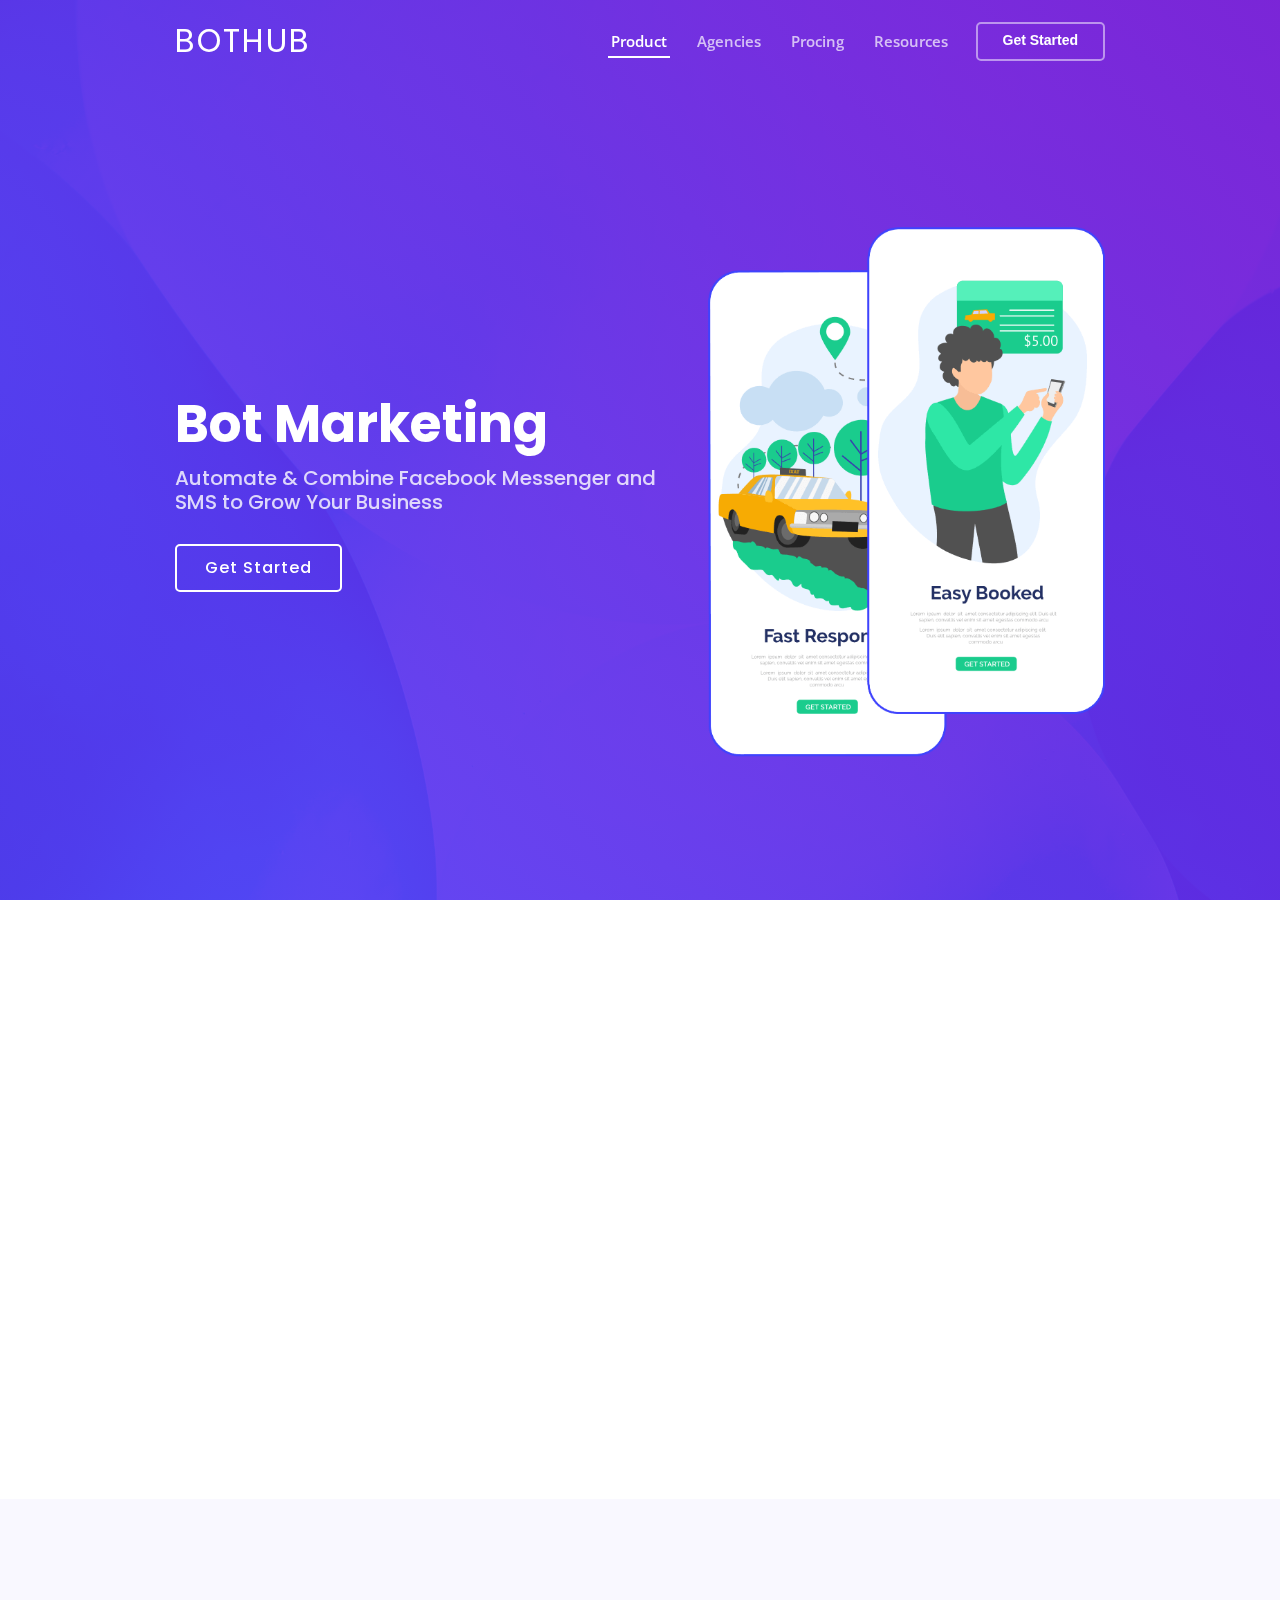
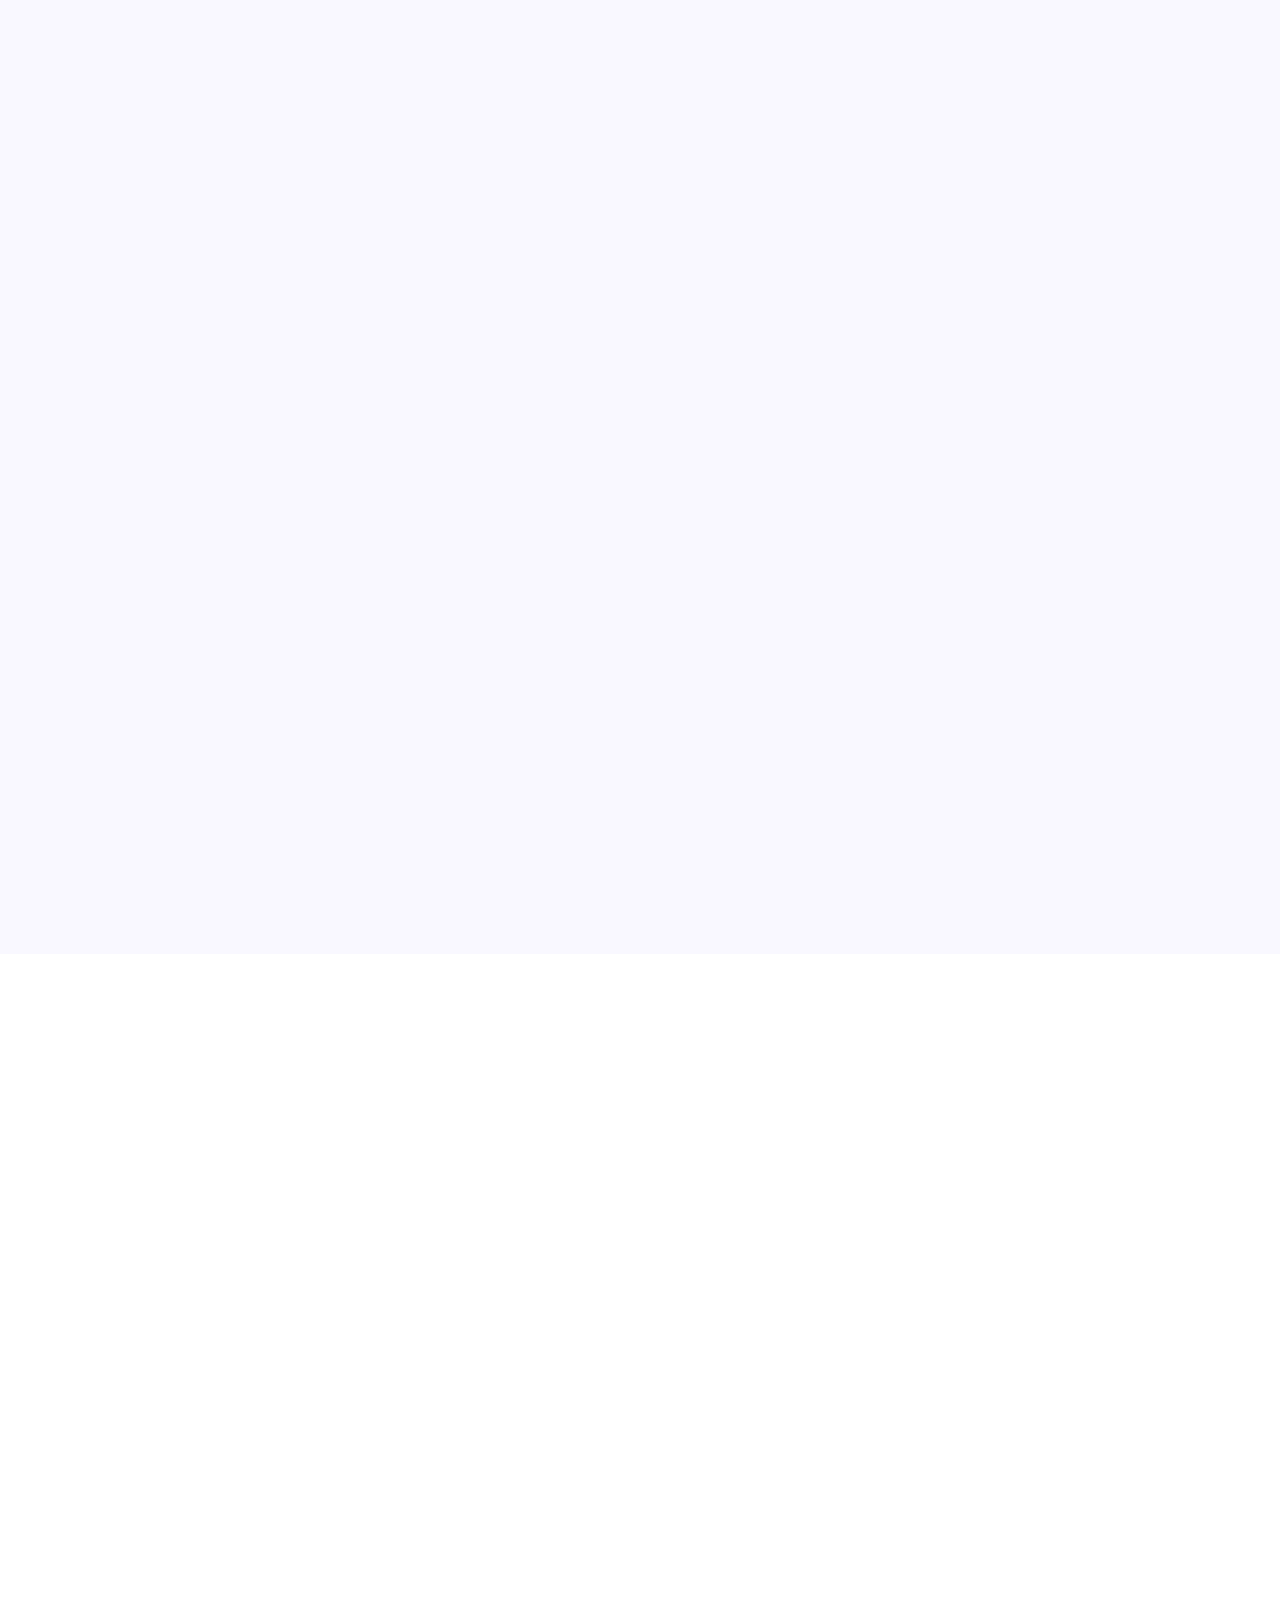
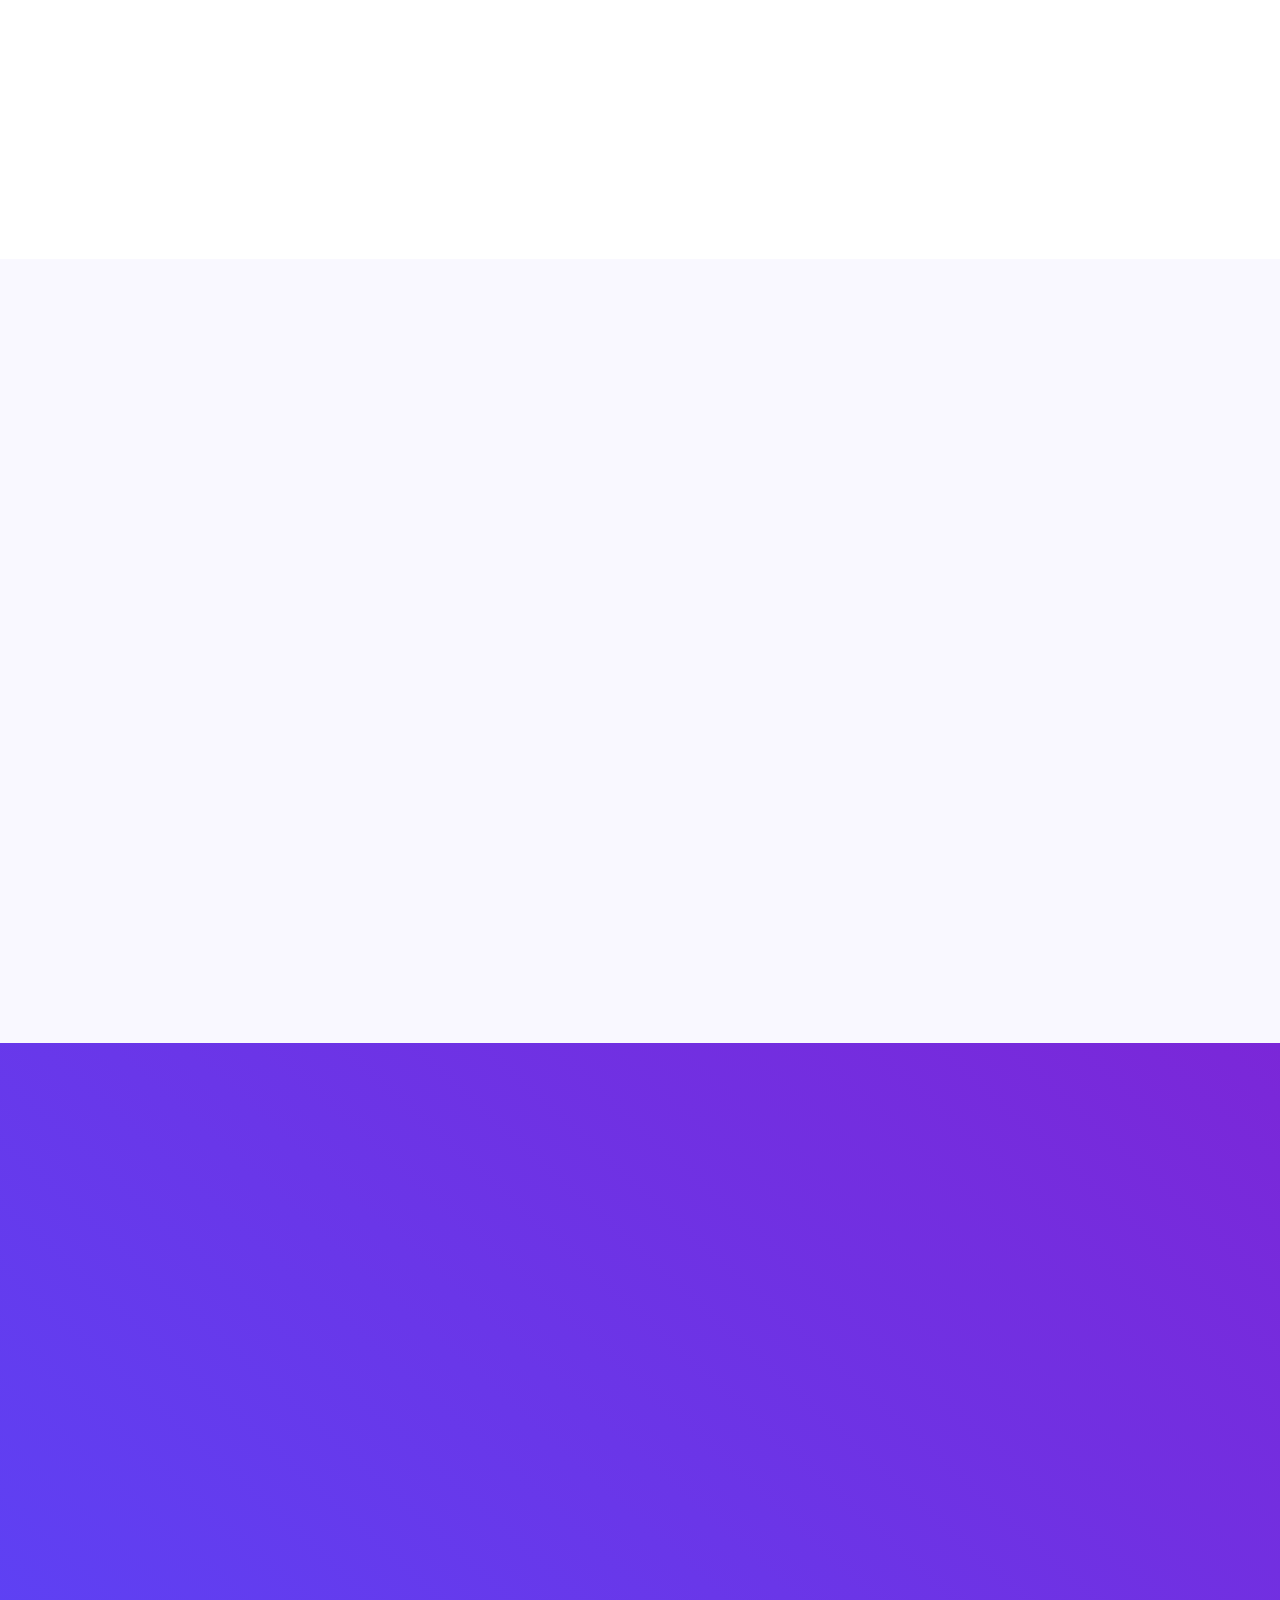
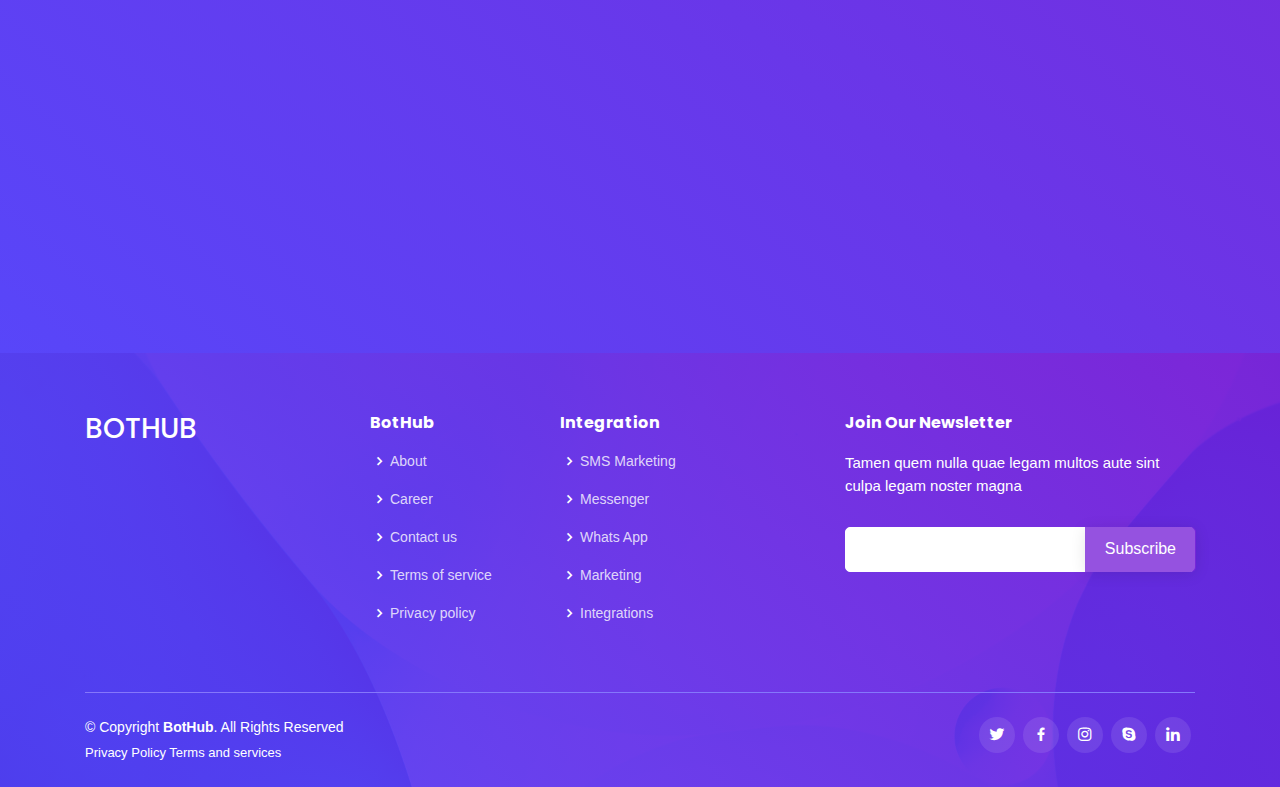
==== index.html @ c31ed902 "bothub html commit" ====
<!DOCTYPE html>
<html lang="en">
<head>
  <meta charset="utf-8">
  <meta http-equiv="x-ua-compatible" content="ie=edge"/>
  <meta name="viewport" content="width=device-width, initial-scale=1, shrink-to-fit=no"/>
  <title>BotHub</title>
  <meta content="" name="description">
  <meta content="" name="keywords">

  <!-- Favicons -->
  <link href="favicon.png" rel="icon">
  <link href="favicon.png" rel="fac-icon">

  <!-- Google Fonts -->
  <link href="https://fonts.googleapis.com/css?family=Open+Sans:300,300i,400,400i,600,600i,700,700i|Roboto:300,300i,400,400i,500,500i,600,600i,700,700i|Poppins:300,300i,400,400i,500,500i,600,600i,700,700i" rel="stylesheet">

  <!--  CSS Files -->
  <link href="assets/vendor/bootstrap/css/bootstrap.min.css" rel="stylesheet">
  <link href="assets/vendor/icofont/icofont.min.css" rel="stylesheet">
  <link href="assets/vendor/boxicons/css/boxicons.min.css" rel="stylesheet">
  <link href="assets/vendor/owl.carousel/assets/owl.carousel.min.css" rel="stylesheet">
  <link href="assets/vendor/venobox/venobox.css" rel="stylesheet">
  <link href="assets/vendor/aos/aos.css" rel="stylesheet">

  <!--  Main CSS File -->
  <link href="assets/css/style.css" rel="stylesheet">
</head>

<body>

  <!-- ======= Header ======= -->
  <header id="header" class="fixed-top ">
    <div class="container-fluid">

      <div class="row justify-content-center">
        <div class="col-xl-9 d-flex align-items-center">
          <h1 class="logo mr-auto"><a href="index.html">BotHub</a></h1>
          <!-- Uncomment below if you prefer to use an image logo -->
          <!-- <a href="index.html" class="logo mr-auto"><img src="assets/img/logo.png" alt="" class="img-fluid"></a>-->

          <nav class="nav-menu d-none d-lg-block">
            <ul>
              <li class="active"><a href="index.html">Product</a></li>
              <li><a href="#about">Agencies</a></li>
              <li><a href="#services">Procing</a></li>
              <li><a href="#portfolio">Resources</a></li>
              

            </ul>
          </nav><!-- .nav-menu -->

          <a href="signin.html" class="get-started-btn scrollto">Get Started</a>
        </div>
      </div>

    </div>
  </header><!-- End Header -->

  <!-- ======= Hero Section ======= -->
  <section id="hero" class="d-flex align-items-center">

    <div class="container-fluid" data-aos="fade-up">
      <div class="row justify-content-center">
        <div class="col-xl-5 col-lg-6 pt-3 pt-lg-0 order-2 order-lg-1 d-flex flex-column justify-content-center">
          <h1>Bot Marketing</h1>
          <h2>Automate & Combine Facebook Messenger and SMS to Grow Your Business</h2>
          <div><a href="signin.html" class="btn-get-started scrollto">Get Started</a></div>
        </div>
        <div class="col-xl-4 col-lg-6 order-1 order-lg-2 hero-img" data-aos="zoom-in" data-aos-delay="150">
          <img src="assets/img/mobile.png" class="img-fluid animated" alt="">
        </div>
      </div>
    </div>

  </section><!-- End Hero -->

  <main id="main">

    <!-- ======= About Section ======= -->
    <section id="about" class="about">
      <div class="container">

        <div class="row">
          <div class="col-lg-6 order-1 order-lg-2" data-aos="zoom-in" data-aos-delay="150">
            <img src="assets/img/about.jpg" class="img-fluid" alt="">
          </div>
          <div class="col-lg-6 pt-4 pt-lg-0 order-2 order-lg-1 content" data-aos="fade-right">
            <h3>Building a bot is easy, fun, and proven to get results</h3>
            <p class="font-italic">
              Lorem ipsum dolor sit amet, consectetur adipiscing elit, sed do eiusmod tempor incididunt ut labore et dolore
              magna aliqua.
            </p>
            <ul>
              <li><i class="icofont-check-circled"></i> Ullamco laboris nisi ut aliquip ex ea commodo consequat.</li>
              <li><i class="icofont-check-circled"></i> Duis aute irure dolor in reprehenderit in voluptate velit.</li>
              <li><i class="icofont-check-circled"></i> Ullamco laboris nisi ut aliquip ex ea commodo consequat. Duis aute irure dolor in reprehenderit in voluptate trideta storacalaperda mastiro dolore eu fugiat nulla pariatur.</li>
            </ul>
            <a href="#" class="read-more">Read More <i class="icofont-long-arrow-right"></i></a>
          </div>
        </div>

      </div>
    </section><!-- End About Section -->

    

    <!-- ======= Services Section ======= -->
    <section id="services" class="services section-bg">
      <div class="container" data-aos="fade-up">

        <div class="section-title">
          <h2>Services</h2>
          <p>Looking for an Expert?</p>
        </div>

        <div class="row">
          <div class="col-lg-4 col-md-6 d-flex align-items-stretch" data-aos="zoom-in" data-aos-delay="100">
            <div class="icon-box iconbox-blue">
              <div class="icon">
                <svg width="100" height="100" viewBox="0 0 600 600" xmlns="http://www.w3.org/2000/svg">
                  <path stroke="none" stroke-width="0" fill="#f5f5f5" d="M300,521.0016835830174C376.1290562159157,517.8887921683347,466.0731472004068,529.7835943286574,510.70327084640275,468.03025145048787C554.3714126377745,407.6079735673963,508.03601936045806,328.9844924480964,491.2728898941984,256.3432110539036C474.5976632858925,184.082847569629,479.9380746630129,96.60480741107993,416.23090153303,58.64404602377083C348.86323505073057,18.502131276798302,261.93793281208167,40.57373210992963,193.5410806939664,78.93577620505333C130.42746243093433,114.334589627462,98.30271207620316,179.96522072025542,76.75703585869454,249.04625023123273C51.97151888228291,328.5150500222984,13.704378332031375,421.85034740162234,66.52175969318436,486.19268352777647C119.04800174914682,550.1803526380478,217.28368757567262,524.383925680826,300,521.0016835830174"></path>
                </svg>
                <i class="bx bxl-dribbble"></i>
              </div>
              <h4><a href="">Lorem Ipsum</a></h4>
              <p>Voluptatum deleniti atque corrupti quos dolores et quas molestias excepturi</p>
            </div>
          </div>

          <div class="col-lg-4 col-md-6 d-flex align-items-stretch mt-4 mt-md-0" data-aos="zoom-in" data-aos-delay="200">
            <div class="icon-box iconbox-orange ">
              <div class="icon">
                <svg width="100" height="100" viewBox="0 0 600 600" xmlns="http://www.w3.org/2000/svg">
                  <path stroke="none" stroke-width="0" fill="#f5f5f5" d="M300,582.0697525312426C382.5290701553225,586.8405444964366,449.9789794690241,525.3245884688669,502.5850820975895,461.55621195738473C556.606425686781,396.0723002908107,615.8543463187945,314.28637112970534,586.6730223649479,234.56875336149918C558.9533121215079,158.8439757836574,454.9685369536778,164.00468322053177,381.49747125262974,130.76875717737553C312.15926192815925,99.40240125094834,248.97055460311594,18.661163978235184,179.8680185752513,50.54337015887873C110.5421016452524,82.52863877960104,119.82277516462835,180.83849132639028,109.12597500060166,256.43424936330496C100.08760227029461,320.3096726198365,92.17705696193138,384.0621239912766,124.79988738764834,439.7174275375508C164.83382741302287,508.01625554203684,220.96474134820875,577.5009287672846,300,582.0697525312426"></path>
                </svg>
                <i class="bx bx-file"></i>
              </div>
              <h4><a href="">Sed Perspiciatis</a></h4>
              <p>Duis aute irure dolor in reprehenderit in voluptate velit esse cillum dolore</p>
            </div>
          </div>

          <div class="col-lg-4 col-md-6 d-flex align-items-stretch mt-4 mt-lg-0" data-aos="zoom-in" data-aos-delay="300">
            <div class="icon-box iconbox-pink">
              <div class="icon">
                <svg width="100" height="100" viewBox="0 0 600 600" xmlns="http://www.w3.org/2000/svg">
                  <path stroke="none" stroke-width="0" fill="#f5f5f5" d="M300,541.5067337569781C382.14930387511276,545.0595476570109,479.8736841581634,548.3450877840088,526.4010558755058,480.5488172755941C571.5218469581645,414.80211281144784,517.5187510058486,332.0715597781072,496.52539010469104,255.14436215662573C477.37192572678356,184.95920475031193,473.57363656557914,105.61284051026155,413.0603344069578,65.22779650032875C343.27470386102294,18.654635553484475,251.2091493199835,5.337323636656869,175.0934190732945,40.62881213300186C97.87086631185822,76.43348514350839,51.98124368387456,156.15599469081315,36.44837278890362,239.84606092416172C21.716077023791087,319.22268207091537,43.775223500013084,401.1760424656574,96.891909868211,461.97329694683043C147.22146801428983,519.5804099606455,223.5754009179313,538.201503339737,300,541.5067337569781"></path>
                </svg>
                <i class="bx bx-tachometer"></i>
              </div>
              <h4><a href="">Magni Dolores</a></h4>
              <p>Excepteur sint occaecat cupidatat non proident, sunt in culpa qui officia</p>
            </div>
          </div>

          <div class="col-lg-4 col-md-6 d-flex align-items-stretch mt-4" data-aos="zoom-in" data-aos-delay="100">
            <div class="icon-box iconbox-yellow">
              <div class="icon">
                <svg width="100" height="100" viewBox="0 0 600 600" xmlns="http://www.w3.org/2000/svg">
                  <path stroke="none" stroke-width="0" fill="#f5f5f5" d="M300,503.46388370962813C374.79870501325706,506.71871716319447,464.8034551963731,527.1746412648533,510.4981551193396,467.86667711651364C555.9287308511215,408.9015244558933,512.6030010748507,327.5744911775523,490.211057578863,256.5855673507754C471.097692560561,195.9906835881958,447.69079081568157,138.11976852964426,395.19560036434837,102.3242989838813C329.3053358748298,57.3949838291264,248.02791733380457,8.279543830951368,175.87071277845988,42.242879143198664C103.41431057327972,76.34704239035025,93.79494320519305,170.9812938413882,81.28167332365135,250.07896920659033C70.17666984294237,320.27484674793965,64.84698225790005,396.69656628748305,111.28512138212992,450.4950937839243C156.20124167950087,502.5303643271138,231.32542653798444,500.4755392045468,300,503.46388370962813"></path>
                </svg>
                <i class="bx bx-layer"></i>
              </div>
              <h4><a href="">Nemo Enim</a></h4>
              <p>At vero eos et accusamus et iusto odio dignissimos ducimus qui blanditiis</p>
            </div>
          </div>

          <div class="col-lg-4 col-md-6 d-flex align-items-stretch mt-4" data-aos="zoom-in" data-aos-delay="200">
            <div class="icon-box iconbox-red">
              <div class="icon">
                <svg width="100" height="100" viewBox="0 0 600 600" xmlns="http://www.w3.org/2000/svg">
                  <path stroke="none" stroke-width="0" fill="#f5f5f5" d="M300,532.3542879108572C369.38199826031484,532.3153073249985,429.10787420159085,491.63046689027357,474.5244479745417,439.17860296908856C522.8885846962883,383.3225815378663,569.1668002868075,314.3205725914397,550.7432151929288,242.7694973846089C532.6665558377875,172.5657663291529,456.2379748765914,142.6223662098291,390.3689995646985,112.34683881706744C326.66090330228417,83.06452184765237,258.84405631176094,53.51806209861945,193.32584062364296,78.48882559362697C121.61183558270385,105.82097193414197,62.805066853699245,167.19869350419734,48.57481801355237,242.6138429142374C34.843463184063346,315.3850353017275,76.69343916112496,383.4422959591041,125.22947124332185,439.3748458443577C170.7312796277747,491.8107796887764,230.57421082200815,532.3932930995766,300,532.3542879108572"></path>
                </svg>
                <i class="bx bx-slideshow"></i>
              </div>
              <h4><a href="">Dele Cardo</a></h4>
              <p>Quis consequatur saepe eligendi voluptatem consequatur dolor consequuntur</p>
            </div>
          </div>

          <div class="col-lg-4 col-md-6 d-flex align-items-stretch mt-4" data-aos="zoom-in" data-aos-delay="300">
            <div class="icon-box iconbox-teal">
              <div class="icon">
                <svg width="100" height="100" viewBox="0 0 600 600" xmlns="http://www.w3.org/2000/svg">
                  <path stroke="none" stroke-width="0" fill="#f5f5f5" d="M300,566.797414625762C385.7384707136149,576.1784315230908,478.7894351017131,552.8928747891023,531.9192734346935,484.94944893311C584.6109503024035,417.5663521118492,582.489472248146,322.67544863468447,553.9536738515405,242.03673114598146C529.1557734026468,171.96086150256528,465.24506316201064,127.66468636344209,395.9583748389544,100.7403814666027C334.2173773831606,76.7482773500951,269.4350130405921,84.62216499799875,207.1952322260088,107.2889140133804C132.92018162631612,134.33871894543012,41.79353780512637,160.00259165414826,22.644507872594943,236.69541883565114C3.319112789854554,314.0945973066697,72.72355303640163,379.243833228382,124.04198916343866,440.3218312028393C172.9286146004772,498.5055451809895,224.45579914871206,558.5317968840102,300,566.797414625762"></path>
                </svg>
                <i class="bx bx-arch"></i>
              </div>
              <h4><a href="">Divera Don</a></h4>
              <p>Modi nostrum vel laborum. Porro fugit error sit minus sapiente sit aspernatur</p>
            </div>
          </div>

        </div>

      </div>
    </section><!-- End Services Section -->

    <!-- ======= Features Section ======= -->
    <section id="features" class="features">
      <div class="container" data-aos="fade-up">

        <div class="section-title">
          <h2>Features</h2>
          <p>Magnam dolores commodi suscipit. Necessitatibus eius consequatur ex aliquid fuga eum quidem. Sit sint consectetur velit. Quisquam quos quisquam cupiditate. Et nemo qui impedit suscipit alias ea. Quia fugiat sit in iste officiis commodi quidem hic quas.</p>
        </div>

        <div class="row">
          <div class="col-lg-6 order-2 order-lg-1 d-flex flex-column align-items-lg-center">
            <div class="icon-box mt-5 mt-lg-0" data-aos="fade-up" data-aos-delay="100">
              <i class="bx bx-receipt"></i>
              <h4>Est labore ad</h4>
              <p>Consequuntur sunt aut quasi enim aliquam quae harum pariatur laboris nisi ut aliquip</p>
            </div>
            <div class="icon-box mt-5" data-aos="fade-up" data-aos-delay="200">
              <i class="bx bx-cube-alt"></i>
              <h4>Harum esse qui</h4>
              <p>Excepteur sint occaecat cupidatat non proident, sunt in culpa qui officia deserunt</p>
            </div>
            <div class="icon-box mt-5" data-aos="fade-up" data-aos-delay="300">
              <i class="bx bx-images"></i>
              <h4>Aut occaecati</h4>
              <p>Aut suscipit aut cum nemo deleniti aut omnis. Doloribus ut maiores omnis facere</p>
            </div>
            <div class="icon-box mt-5" data-aos="fade-up" data-aos-delay="400">
              <i class="bx bx-shield"></i>
              <h4>Beatae veritatis</h4>
              <p>Expedita veritatis consequuntur nihil tempore laudantium vitae denat pacta</p>
            </div>
          </div>
          <div class="image col-lg-6 order-1 order-lg-2 " data-aos="zoom-in" data-aos-delay="100">
            <img src="assets/img/features.svg" alt="" class="img-fluid">
          </div>
        </div>

      </div>
    </section><!-- End Features Section -->

   
    

    <!-- ======= Pricing Section ======= -->
    <section id="pricing" class="pricing section-bg">
      <div class="container" data-aos="fade-up">

        <div class="section-title">
          <h2>Pricing</h2>
          <p>Magnam dolores commodi suscipit. Necessitatibus eius consequatur ex aliquid fuga eum quidem. Sit sint consectetur velit. Quisquam quos quisquam cupiditate. Et nemo qui impedit suscipit alias ea. Quia fugiat sit in iste officiis commodi quidem hic quas.</p>
        </div>

        <div class="row">

          <div class="col-lg-3 col-md-6" data-aos="fade-up" data-aos-delay="100">
            <div class="box">
              <h3>Free</h3>
              <h4><sup>$</sup>0<span> / month</span></h4>
              <ul>
                <li>Aida dere</li>
                <li>Nec feugiat nisl</li>
                <li>Nulla at volutpat dola</li>
                <li class="na">Pharetra massa</li>
                <li class="na">Massa ultricies mi</li>
              </ul>
              <div class="btn-wrap">
                <a href="#" class="btn-buy">Buy Now</a>
              </div>
            </div>
          </div>

          <div class="col-lg-3 col-md-6 mt-4 mt-md-0" data-aos="fade-up" data-aos-delay="200">
            <div class="box featured">
              <h3>Business</h3>
              <h4><sup>$</sup>19<span> / month</span></h4>
              <ul>
                <li>Aida dere</li>
                <li>Nec feugiat nisl</li>
                <li>Nulla at volutpat dola</li>
                <li>Pharetra massa</li>
                <li class="na">Massa ultricies mi</li>
              </ul>
              <div class="btn-wrap">
                <a href="#" class="btn-buy">Buy Now</a>
              </div>
            </div>
          </div>

          <div class="col-lg-3 col-md-6 mt-4 mt-lg-0" data-aos="fade-up" data-aos-delay="300">
            <div class="box">
              <h3>Developer</h3>
              <h4><sup>$</sup>29<span> / month</span></h4>
              <ul>
                <li>Aida dere</li>
                <li>Nec feugiat nisl</li>
                <li>Nulla at volutpat dola</li>
                <li>Pharetra massa</li>
                <li>Massa ultricies mi</li>
              </ul>
              <div class="btn-wrap">
                <a href="#" class="btn-buy">Buy Now</a>
              </div>
            </div>
          </div>

          <div class="col-lg-3 col-md-6 mt-4 mt-lg-0" data-aos="fade-up" data-aos-delay="400">
            <div class="box">
              <span class="advanced">Advanced</span>
              <h3>Ultimate</h3>
              <h4><sup>$</sup>49<span> / month</span></h4>
              <ul>
                <li>Aida dere</li>
                <li>Nec feugiat nisl</li>
                <li>Nulla at volutpat dola</li>
                <li>Pharetra massa</li>
                <li>Massa ultricies mi</li>
              </ul>
              <div class="btn-wrap">
                <a href="#" class="btn-buy">Buy Now</a>
              </div>
            </div>
          </div>

        </div>

      </div>
    </section><!-- End Pricing Section -->

    <!-- ======= Frequently Asked Questions Section ======= -->
    <section id="faq" class="faq">
      <div class="container" data-aos="fade-up">

        <div class="section-title">
          <h2>Frequently Asked Questions</h2>
          <p>Magnam dolores commodi suscipit. Necessitatibus eius consequatur ex aliquid fuga eum quidem. Sit sint consectetur velit. Quisquam quos quisquam cupiditate. Et nemo qui impedit suscipit alias ea. Quia fugiat sit in iste officiis commodi quidem hic quas.</p>
        </div>

        <div class="faq-list">
          <ul>
            <li data-aos="fade-up" data-aos="fade-up" data-aos-delay="100">
              <i class="bx bx-help-circle icon-help"></i> <a data-toggle="collapse" class="collapse" href="#faq-list-1">Non consectetur a erat nam at lectus urna duis? <i class="bx bx-chevron-down icon-show"></i><i class="bx bx-chevron-up icon-close"></i></a>
              <div id="faq-list-1" class="collapse show" data-parent=".faq-list">
                <p>
                  Feugiat pretium nibh ipsum consequat. Tempus iaculis urna id volutpat lacus laoreet non curabitur gravida. Venenatis lectus magna fringilla urna porttitor rhoncus dolor purus non.
                </p>
              </div>
            </li>

            <li data-aos="fade-up" data-aos-delay="200">
              <i class="bx bx-help-circle icon-help"></i> <a data-toggle="collapse" href="#faq-list-2" class="collapsed">Feugiat scelerisque varius morbi enim nunc? <i class="bx bx-chevron-down icon-show"></i><i class="bx bx-chevron-up icon-close"></i></a>
              <div id="faq-list-2" class="collapse" data-parent=".faq-list">
                <p>
                  Dolor sit amet consectetur adipiscing elit pellentesque habitant morbi. Id interdum velit laoreet id donec ultrices. Fringilla phasellus faucibus scelerisque eleifend donec pretium. Est pellentesque elit ullamcorper dignissim. Mauris ultrices eros in cursus turpis massa tincidunt dui.
                </p>
              </div>
            </li>

            <li data-aos="fade-up" data-aos-delay="300">
              <i class="bx bx-help-circle icon-help"></i> <a data-toggle="collapse" href="#faq-list-3" class="collapsed">Dolor sit amet consectetur adipiscing elit? <i class="bx bx-chevron-down icon-show"></i><i class="bx bx-chevron-up icon-close"></i></a>
              <div id="faq-list-3" class="collapse" data-parent=".faq-list">
                <p>
                  Eleifend mi in nulla posuere sollicitudin aliquam ultrices sagittis orci. Faucibus pulvinar elementum integer enim. Sem nulla pharetra diam sit amet nisl suscipit. Rutrum tellus pellentesque eu tincidunt. Lectus urna duis convallis convallis tellus. Urna molestie at elementum eu facilisis sed odio morbi quis
                </p>
              </div>
            </li>

            <li data-aos="fade-up" data-aos-delay="400">
              <i class="bx bx-help-circle icon-help"></i> <a data-toggle="collapse" href="#faq-list-4" class="collapsed">Tempus quam pellentesque nec nam aliquam sem et tortor consequat? <i class="bx bx-chevron-down icon-show"></i><i class="bx bx-chevron-up icon-close"></i></a>
              <div id="faq-list-4" class="collapse" data-parent=".faq-list">
                <p>
                  Molestie a iaculis at erat pellentesque adipiscing commodo. Dignissim suspendisse in est ante in. Nunc vel risus commodo viverra maecenas accumsan. Sit amet nisl suscipit adipiscing bibendum est. Purus gravida quis blandit turpis cursus in.
                </p>
              </div>
            </li>

            <li data-aos="fade-up" data-aos-delay="500">
              <i class="bx bx-help-circle icon-help"></i> <a data-toggle="collapse" href="#faq-list-5" class="collapsed">Tortor vitae purus faucibus ornare. Varius vel pharetra vel turpis nunc eget lorem dolor? <i class="bx bx-chevron-down icon-show"></i><i class="bx bx-chevron-up icon-close"></i></a>
              <div id="faq-list-5" class="collapse" data-parent=".faq-list">
                <p>
                  Laoreet sit amet cursus sit amet dictum sit amet justo. Mauris vitae ultricies leo integer malesuada nunc vel. Tincidunt eget nullam non nisi est sit amet. Turpis nunc eget lorem dolor sed. Ut venenatis tellus in metus vulputate eu scelerisque.
                </p>
              </div>
            </li>

          </ul>
        </div>

      </div>
    </section><!-- End Frequently Asked Questions Section -->

    

  </main><!-- End #main -->

  <!-- ======= Footer ======= -->
  <footer id="footer">

    <div class="footer-top">
      <div class="container">
        <div class="row">

          <div class="col-lg-3 col-md-6 footer-contact">
            <h3>BotHub</h3>
            
          </div>

          <div class="col-lg-2 col-md-6 footer-links">
            <h4>BotHub</h4>
            <ul>
              <li><i class="bx bx-chevron-right"></i> <a href="#">About</a></li>
              <li><i class="bx bx-chevron-right"></i> <a href="#">Career</a></li>
              <li><i class="bx bx-chevron-right"></i> <a href="#">Contact us</a></li>
              <li><i class="bx bx-chevron-right"></i> <a href="#">Terms of service</a></li>
              <li><i class="bx bx-chevron-right"></i> <a href="#">Privacy policy</a></li>
            </ul>
          </div>

          <div class="col-lg-3 col-md-6 footer-links">
            <h4>Integration</h4>
            <ul>
              <li><i class="bx bx-chevron-right"></i> <a href="#">SMS Marketing</a></li>
              <li><i class="bx bx-chevron-right"></i> <a href="#">Messenger</a></li>
              <li><i class="bx bx-chevron-right"></i> <a href="#">Whats App</a></li>
              <li><i class="bx bx-chevron-right"></i> <a href="#">Marketing</a></li>
              <li><i class="bx bx-chevron-right"></i> <a href="#">Integrations</a></li>
            </ul>
          </div>

          <div class="col-lg-4 col-md-6 footer-newsletter">
            <h4>Join Our Newsletter</h4>
            <p>Tamen quem nulla quae legam multos aute sint culpa legam noster magna</p>
            <form action="" method="post">
              <input type="email" name="email"><input type="submit" value="Subscribe">
            </form>
          </div>

        </div>
      </div>
    </div>

    <div class="container">

      <div class="copyright-wrap d-md-flex py-4">
        <div class="mr-md-auto text-center text-md-left">
          <div class="copyright">
            &copy; Copyright <strong><span>BotHub</span></strong>. All Rights Reserved
          </div>
          <div class="credits">
            
            <a href="#">Privacy Policy</a>
            <a href="#">Terms and services</a>
          </div>
        </div>
        <div class="social-links text-center text-md-right pt-3 pt-md-0">
          <a href="#" class="twitter"><i class="bx bxl-twitter"></i></a>
          <a href="#" class="facebook"><i class="bx bxl-facebook"></i></a>
          <a href="#" class="instagram"><i class="bx bxl-instagram"></i></a>
          <a href="#" class="google-plus"><i class="bx bxl-skype"></i></a>
          <a href="#" class="linkedin"><i class="bx bxl-linkedin"></i></a>
        </div>
      </div>

    </div>
  </footer><!-- End Footer -->

  <a href="#" class="back-to-top"><i class="icofont-simple-up"></i></a>
  <div id="preloader"></div>

  <!-- Vendor JS Files -->
  <script src="assets/vendor/jquery/jquery.min.js"></script>
  <script src="assets/vendor/bootstrap/js/bootstrap.bundle.min.js"></script>
  <script src="assets/vendor/jquery.easing/jquery.easing.min.js"></script>
  <script src="assets/vendor/php-email-form/validate.js"></script>
  <script src="assets/vendor/waypoints/jquery.waypoints.min.js"></script>
  <script src="assets/vendor/counterup/counterup.min.js"></script>
  <script src="assets/vendor/owl.carousel/owl.carousel.min.js"></script>
  <script src="assets/vendor/isotope-layout/isotope.pkgd.min.js"></script>
  <script src="assets/vendor/venobox/venobox.min.js"></script>
  <script src="assets/vendor/aos/aos.js"></script>

  <!-- Template Main JS File -->
  <script src="assets/js/main.js"></script>

</body>

</html>
---- assets/vendor/venobox/venobox.css ----
/* ------ venobox.css --------*/
.vbox-overlay *, .vbox-overlay *:before, .vbox-overlay *:after{
    -webkit-backface-visibility: hidden;
    -webkit-box-sizing:border-box;
    -moz-box-sizing:border-box;
    box-sizing:border-box;
}
.vbox-overlay * { 
    -webkit-backface-visibility: visible;
    backface-visibility: visible;
}
.vbox-overlay{
    display: -webkit-flex;
    display: flex;
    -webkit-flex-direction: column;
    flex-direction: column;
    -webkit-justify-content: center;
    justify-content: center;
    -webkit-align-items: center;
    align-items: center;
    position: fixed;
    left: 0;
    top: 0;
    bottom: 0;
    right: 0;
    z-index: 999999;
}

/* ----- navigation ----- */
.vbox-title{
    width: 100%;
    height: 40px;
    float: left;
    text-align: center;
    line-height: 28px;
    font-size: 12px;
    padding: 6px 50px;
    overflow: hidden;
    position: fixed;
    display: none;
    left: 0;
    z-index: 89;
}
.vbox-close{
    cursor: pointer;
    position: fixed;
    top: -1px;
    right: 0;
    width: 50px;
    height: 40px;
    padding: 6px;
    display: block;
    background-position:10px center;
    overflow: hidden;
    font-size: 24px;
    line-height: 1;
    text-align: center;
    z-index: 99;
}
.vbox-left{
    cursor: pointer;
    position: fixed;
    left: 0;
    height: 40px;
    overflow: hidden;
    line-height: 28px;
    font-size: 12px;
    z-index: 99;
    display: flex;
    align-items:center;
}
.vbox-num{
    display: inline-block;
    margin: 6px 0 6px 15px;
}
/* ----- Social share ----- */
.vbox-share{
    line-height: 28px;
    font-size: 12px;
    overflow: hidden;
    position: fixed;
    left: 0;
    z-index: 98;
    display: flex;
    align-items:center;
    justify-content: center;
    width: 100%;
    text-align: center;
}
.vbox-share svg{
    max-height: 28px;
    width: 28px;
    z-index: 10;
    margin-left: 12px;
    margin-top: 6px;
    margin-bottom: 6px;
    vertical-align: middle;
}


/* ----- navigation ARROWS ----- */
.vbox-next, .vbox-prev{
    position: fixed;
    top: 50%;
    margin-top: -15px;
    overflow: hidden;
    cursor: pointer;
    display: block;
    width: 45px;
    height: 45px;
    z-index: 99;
}
.vbox-next span, .vbox-prev span{
    position: relative;
    width: 20px;
    height: 20px;
    border: 2px solid transparent;
    border-top-color: #B6B6B6;
    border-right-color: #B6B6B6;
    text-indent: -100px;
    position: absolute;
    top: 8px;
    display: block;
}
.vbox-prev{
    left: 15px;
}
.vbox-next{
    right: 15px;
}
.vbox-prev span{
    left: 10px;
    -ms-transform: rotate(-135deg);
    -webkit-transform: rotate(-135deg);
    transform: rotate(-135deg);
}
.vbox-next span{
    -ms-transform: rotate(45deg);
    -webkit-transform: rotate(45deg);
    transform: rotate(45deg);
    right: 10px;
}
/* ------- inline window ------ */
.vbox-inline{
    width: 420px;
    height: 315px;
    height: 70vh;
    padding: 10px;
    background: #fff;
    margin: 0 auto;
    overflow: auto;
    text-align: left;
}
/* ------- Video & iFrames window ------ */
.venoframe{
    max-width: 100%;
    width: 100%;
    border: none;
    width: 100%;
    height: 260px;
    height: 70vh;
}
.venoframe.vbvid{
    height: 260px;
}
@media (min-width: 768px) {
    .venoframe, .vbox-inline{
        width: 90%;
        height: 360px;
        height: 70vh;
    }
    .venoframe.vbvid{
        width: 640px;
        height: 360px;
    }
}
@media (min-width: 992px) {
    .venoframe, .vbox-inline{
        max-width: 1200px;
        width: 80%;
        height: 540px;
        height: 70vh;
    }
    .venoframe.vbvid{
        width: 960px;
        height: 540px;
    }
}
/* 
Please do NOT edit this part! 
or at least read this note: http://i.imgur.com/7C0ws9e.gif
*/
.vbox-open{
    overflow: hidden;
}
.vbox-container{
    position: absolute;
    left: 0;
    right: 0;
    top: 0;
    bottom: 0;
    overflow-x: hidden;
    overflow-y: scroll;
    overflow-scrolling: touch;
    -webkit-overflow-scrolling: touch;
    z-index: 20;
    max-height: 100%;

}

.vbox-content{
    text-align: center;
    float: left;
    width: 100%;
    position: relative;
    overflow: hidden;
    padding: 20px 4%;
}
.vbox-container img{
    max-width: 100%;
    height: auto;
}
.vbox-figlio{
    box-shadow: 0 0 12px rgba(0,0,0,0.19), 0 6px 6px rgba(0,0,0,0.23);
    max-width: 100%;
    text-align: initial;
}
img.vbox-figlio{
    -webkit-user-select: none;
-khtml-user-select: none;
-moz-user-select: none;
-o-user-select: none;
user-select: none;
}
.vbox-content.swipe-left{
    margin-left: -200px !important;
}
.vbox-content.swipe-right{
    margin-left: 200px !important;
}
.vbox-animated{
    webkit-transition: margin 300ms ease-out;
    transition: margin 300ms ease-out;
}

/* ---------- preloader ----------
 * SPINKIT 
 * http://tobiasahlin.com/spinkit/
-------------------------------- */
.sk-double-bounce,.sk-rotating-plane{width:40px;height:40px;margin:40px auto}.sk-rotating-plane{background-color:#333;-webkit-animation:sk-rotatePlane 1.2s infinite ease-in-out;animation:sk-rotatePlane 1.2s infinite ease-in-out}@-webkit-keyframes sk-rotatePlane{0%{-webkit-transform:perspective(120px) rotateX(0) rotateY(0);transform:perspective(120px) rotateX(0) rotateY(0)}50%{-webkit-transform:perspective(120px) rotateX(-180.1deg) rotateY(0);transform:perspective(120px) rotateX(-180.1deg) rotateY(0)}100%{-webkit-transform:perspective(120px) rotateX(-180deg) rotateY(-179.9deg);transform:perspective(120px) rotateX(-180deg) rotateY(-179.9deg)}}@keyframes sk-rotatePlane{0%{-webkit-transform:perspective(120px) rotateX(0) rotateY(0);transform:perspective(120px) rotateX(0) rotateY(0)}50%{-webkit-transform:perspective(120px) rotateX(-180.1deg) rotateY(0);transform:perspective(120px) rotateX(-180.1deg) rotateY(0)}100%{-webkit-transform:perspective(120px) rotateX(-180deg) rotateY(-179.9deg);transform:perspective(120px) rotateX(-180deg) rotateY(-179.9deg)}}.sk-double-bounce{position:relative}.sk-double-bounce .sk-child{width:100%;height:100%;border-radius:50%;background-color:#333;opacity:.6;position:absolute;top:0;left:0;-webkit-animation:sk-doubleBounce 2s infinite ease-in-out;animation:sk-doubleBounce 2s infinite ease-in-out}.sk-chasing-dots .sk-child,.sk-spinner-pulse,.sk-three-bounce .sk-child{background-color:#333;border-radius:100%}.sk-double-bounce .sk-double-bounce2{-webkit-animation-delay:-1s;animation-delay:-1s}@-webkit-keyframes sk-doubleBounce{0%,100%{-webkit-transform:scale(0);transform:scale(0)}50%{-webkit-transform:scale(1);transform:scale(1)}}@keyframes sk-doubleBounce{0%,100%{-webkit-transform:scale(0);transform:scale(0)}50%{-webkit-transform:scale(1);transform:scale(1)}}.sk-wave{margin:40px auto;width:50px;height:40px;text-align:center;font-size:10px}.sk-wave .sk-rect{background-color:#333;height:100%;width:6px;display:inline-block;-webkit-animation:sk-waveStretchDelay 1.2s infinite ease-in-out;animation:sk-waveStretchDelay 1.2s infinite ease-in-out}.sk-wave .sk-rect1{-webkit-animation-delay:-1.2s;animation-delay:-1.2s}.sk-wave .sk-rect2{-webkit-animation-delay:-1.1s;animation-delay:-1.1s}.sk-wave .sk-rect3{-webkit-animation-delay:-1s;animation-delay:-1s}.sk-wave .sk-rect4{-webkit-animation-delay:-.9s;animation-delay:-.9s}.sk-wave .sk-rect5{-webkit-animation-delay:-.8s;animation-delay:-.8s}@-webkit-keyframes sk-waveStretchDelay{0%,100%,40%{-webkit-transform:scaleY(.4);transform:scaleY(.4)}20%{-webkit-transform:scaleY(1);transform:scaleY(1)}}@keyframes sk-waveStretchDelay{0%,100%,40%{-webkit-transform:scaleY(.4);transform:scaleY(.4)}20%{-webkit-transform:scaleY(1);transform:scaleY(1)}}.sk-wandering-cubes{margin:40px auto;width:40px;height:40px;position:relative}.sk-wandering-cubes .sk-cube{background-color:#333;width:10px;height:10px;position:absolute;top:0;left:0;-webkit-animation:sk-wanderingCube 1.8s ease-in-out -1.8s infinite both;animation:sk-wanderingCube 1.8s ease-in-out -1.8s infinite both}.sk-chasing-dots,.sk-spinner-pulse{width:40px;height:40px;margin:40px auto}.sk-wandering-cubes .sk-cube2{-webkit-animation-delay:-.9s;animation-delay:-.9s}@-webkit-keyframes sk-wanderingCube{0%{-webkit-transform:rotate(0);transform:rotate(0)}25%{-webkit-transform:translateX(30px) rotate(-90deg) scale(.5);transform:translateX(30px) rotate(-90deg) scale(.5)}50%{-webkit-transform:translateX(30px) translateY(30px) rotate(-179deg);transform:translateX(30px) translateY(30px) rotate(-179deg)}50.1%{-webkit-transform:translateX(30px) translateY(30px) rotate(-180deg);transform:translateX(30px) translateY(30px) rotate(-180deg)}75%{-webkit-transform:translateX(0) translateY(30px) rotate(-270deg) scale(.5);transform:translateX(0) translateY(30px) rotate(-270deg) scale(.5)}100%{-webkit-transform:rotate(-360deg);transform:rotate(-360deg)}}@keyframes sk-wanderingCube{0%{-webkit-transform:rotate(0);transform:rotate(0)}25%{-webkit-transform:translateX(30px) rotate(-90deg) scale(.5);transform:translateX(30px) rotate(-90deg) scale(.5)}50%{-webkit-transform:translateX(30px) translateY(30px) rotate(-179deg);transform:translateX(30px) translateY(30px) rotate(-179deg)}50.1%{-webkit-transform:translateX(30px) translateY(30px) rotate(-180deg);transform:translateX(30px) translateY(30px) rotate(-180deg)}75%{-webkit-transform:translateX(0) translateY(30px) rotate(-270deg) scale(.5);transform:translateX(0) translateY(30px) rotate(-270deg) scale(.5)}100%{-webkit-transform:rotate(-360deg);transform:rotate(-360deg)}}.sk-spinner-pulse{-webkit-animation:sk-pulseScaleOut 1s infinite ease-in-out;animation:sk-pulseScaleOut 1s infinite ease-in-out}@-webkit-keyframes sk-pulseScaleOut{0%{-webkit-transform:scale(0);transform:scale(0)}100%{-webkit-transform:scale(1);transform:scale(1);opacity:0}}@keyframes sk-pulseScaleOut{0%{-webkit-transform:scale(0);transform:scale(0)}100%{-webkit-transform:scale(1);transform:scale(1);opacity:0}}.sk-chasing-dots{position:relative;text-align:center;-webkit-animation:sk-chasingDotsRotate 2s infinite linear;animation:sk-chasingDotsRotate 2s infinite linear}.sk-chasing-dots .sk-child{width:60%;height:60%;display:inline-block;position:absolute;top:0;-webkit-animation:sk-chasingDotsBounce 2s infinite ease-in-out;animation:sk-chasingDotsBounce 2s infinite ease-in-out}.sk-chasing-dots .sk-dot2{top:auto;bottom:0;-webkit-animation-delay:-1s;animation-delay:-1s}@-webkit-keyframes sk-chasingDotsRotate{100%{-webkit-transform:rotate(360deg);transform:rotate(360deg)}}@keyframes sk-chasingDotsRotate{100%{-webkit-transform:rotate(360deg);transform:rotate(360deg)}}@-webkit-keyframes sk-chasingDotsBounce{0%,100%{-webkit-transform:scale(0);transform:scale(0)}50%{-webkit-transform:scale(1);transform:scale(1)}}@keyframes sk-chasingDotsBounce{0%,100%{-webkit-transform:scale(0);transform:scale(0)}50%{-webkit-transform:scale(1);transform:scale(1)}}.sk-three-bounce{margin:40px auto;width:80px;text-align:center}.sk-three-bounce .sk-child{width:20px;height:20px;display:inline-block;-webkit-animation:sk-three-bounce 1.4s ease-in-out 0s infinite both;animation:sk-three-bounce 1.4s ease-in-out 0s infinite both}.sk-circle .sk-child:before,.sk-fading-circle .sk-circle:before{display:block;border-radius:100%;content:'';background-color:#333}.sk-three-bounce .sk-bounce1{-webkit-animation-delay:-.32s;animation-delay:-.32s}.sk-three-bounce .sk-bounce2{-webkit-animation-delay:-.16s;animation-delay:-.16s}@-webkit-keyframes sk-three-bounce{0%,100%,80%{-webkit-transform:scale(0);transform:scale(0)}40%{-webkit-transform:scale(1);transform:scale(1)}}@keyframes sk-three-bounce{0%,100%,80%{-webkit-transform:scale(0);transform:scale(0)}40%{-webkit-transform:scale(1);transform:scale(1)}}.sk-circle{margin:40px auto;width:40px;height:40px;position:relative}.sk-circle .sk-child{width:100%;height:100%;position:absolute;left:0;top:0}.sk-circle .sk-child:before{margin:0 auto;width:15%;height:15%;-webkit-animation:sk-circleBounceDelay 1.2s infinite ease-in-out both;animation:sk-circleBounceDelay 1.2s infinite ease-in-out both}.sk-circle .sk-circle2{-webkit-transform:rotate(30deg);-ms-transform:rotate(30deg);transform:rotate(30deg)}.sk-circle .sk-circle3{-webkit-transform:rotate(60deg);-ms-transform:rotate(60deg);transform:rotate(60deg)}.sk-circle .sk-circle4{-webkit-transform:rotate(90deg);-ms-transform:rotate(90deg);transform:rotate(90deg)}.sk-circle .sk-circle5{-webkit-transform:rotate(120deg);-ms-transform:rotate(120deg);transform:rotate(120deg)}.sk-circle .sk-circle6{-webkit-transform:rotate(150deg);-ms-transform:rotate(150deg);transform:rotate(150deg)}.sk-circle .sk-circle7{-webkit-transform:rotate(180deg);-ms-transform:rotate(180deg);transform:rotate(180deg)}.sk-circle .sk-circle8{-webkit-transform:rotate(210deg);-ms-transform:rotate(210deg);transform:rotate(210deg)}.sk-circle .sk-circle9{-webkit-transform:rotate(240deg);-ms-transform:rotate(240deg);transform:rotate(240deg)}.sk-circle .sk-circle10{-webkit-transform:rotate(270deg);-ms-transform:rotate(270deg);transform:rotate(270deg)}.sk-circle .sk-circle11{-webkit-transform:rotate(300deg);-ms-transform:rotate(300deg);transform:rotate(300deg)}.sk-circle .sk-circle12{-webkit-transform:rotate(330deg);-ms-transform:rotate(330deg);transform:rotate(330deg)}.sk-circle .sk-circle2:before{-webkit-animation-delay:-1.1s;animation-delay:-1.1s}.sk-circle .sk-circle3:before{-webkit-animation-delay:-1s;animation-delay:-1s}.sk-circle .sk-circle4:before{-webkit-animation-delay:-.9s;animation-delay:-.9s}.sk-circle .sk-circle5:before{-webkit-animation-delay:-.8s;animation-delay:-.8s}.sk-circle .sk-circle6:before{-webkit-animation-delay:-.7s;animation-delay:-.7s}.sk-circle .sk-circle7:before{-webkit-animation-delay:-.6s;animation-delay:-.6s}.sk-circle .sk-circle8:before{-webkit-animation-delay:-.5s;animation-delay:-.5s}.sk-circle .sk-circle9:before{-webkit-animation-delay:-.4s;animation-delay:-.4s}.sk-circle .sk-circle10:before{-webkit-animation-delay:-.3s;animation-delay:-.3s}.sk-circle .sk-circle11:before{-webkit-animation-delay:-.2s;animation-delay:-.2s}.sk-circle .sk-circle12:before{-webkit-animation-delay:-.1s;animation-delay:-.1s}@-webkit-keyframes sk-circleBounceDelay{0%,100%,80%{-webkit-transform:scale(0);transform:scale(0)}40%{-webkit-transform:scale(1);transform:scale(1)}}@keyframes sk-circleBounceDelay{0%,100%,80%{-webkit-transform:scale(0);transform:scale(0)}40%{-webkit-transform:scale(1);transform:scale(1)}}.sk-cube-grid{width:40px;height:40px;margin:40px auto}.sk-cube-grid .sk-cube{width:33.33%;height:33.33%;background-color:#333;float:left;-webkit-animation:sk-cubeGridScaleDelay 1.3s infinite ease-in-out;animation:sk-cubeGridScaleDelay 1.3s infinite ease-in-out}.sk-cube-grid .sk-cube1{-webkit-animation-delay:.2s;animation-delay:.2s}.sk-cube-grid .sk-cube2{-webkit-animation-delay:.3s;animation-delay:.3s}.sk-cube-grid .sk-cube3{-webkit-animation-delay:.4s;animation-delay:.4s}.sk-cube-grid .sk-cube4{-webkit-animation-delay:.1s;animation-delay:.1s}.sk-cube-grid .sk-cube5{-webkit-animation-delay:.2s;animation-delay:.2s}.sk-cube-grid .sk-cube6{-webkit-animation-delay:.3s;animation-delay:.3s}.sk-cube-grid .sk-cube7{-webkit-animation-delay:0ms;animation-delay:0ms}.sk-cube-grid .sk-cube8{-webkit-animation-delay:.1s;animation-delay:.1s}.sk-cube-grid .sk-cube9{-webkit-animation-delay:.2s;animation-delay:.2s}@-webkit-keyframes sk-cubeGridScaleDelay{0%,100%,70%{-webkit-transform:scale3D(1,1,1);transform:scale3D(1,1,1)}35%{-webkit-transform:scale3D(0,0,1);transform:scale3D(0,0,1)}}@keyframes sk-cubeGridScaleDelay{0%,100%,70%{-webkit-transform:scale3D(1,1,1);transform:scale3D(1,1,1)}35%{-webkit-transform:scale3D(0,0,1);transform:scale3D(0,0,1)}}.sk-fading-circle{margin:40px auto;width:40px;height:40px;position:relative}.sk-fading-circle .sk-circle{width:100%;height:100%;position:absolute;left:0;top:0}.sk-fading-circle .sk-circle:before{margin:0 auto;width:15%;height:15%;-webkit-animation:sk-circleFadeDelay 1.2s infinite ease-in-out both;animation:sk-circleFadeDelay 1.2s infinite ease-in-out both}.sk-fading-circle .sk-circle2{-webkit-transform:rotate(30deg);-ms-transform:rotate(30deg);transform:rotate(30deg)}.sk-fading-circle .sk-circle3{-webkit-transform:rotate(60deg);-ms-transform:rotate(60deg);transform:rotate(60deg)}.sk-fading-circle .sk-circle4{-webkit-transform:rotate(90deg);-ms-transform:rotate(90deg);transform:rotate(90deg)}.sk-fading-circle .sk-circle5{-webkit-transform:rotate(120deg);-ms-transform:rotate(120deg);transform:rotate(120deg)}.sk-fading-circle .sk-circle6{-webkit-transform:rotate(150deg);-ms-transform:rotate(150deg);transform:rotate(150deg)}.sk-fading-circle .sk-circle7{-webkit-transform:rotate(180deg);-ms-transform:rotate(180deg);transform:rotate(180deg)}.sk-fading-circle .sk-circle8{-webkit-transform:rotate(210deg);-ms-transform:rotate(210deg);transform:rotate(210deg)}.sk-fading-circle .sk-circle9{-webkit-transform:rotate(240deg);-ms-transform:rotate(240deg);transform:rotate(240deg)}.sk-fading-circle .sk-circle10{-webkit-transform:rotate(270deg);-ms-transform:rotate(270deg);transform:rotate(270deg)}.sk-fading-circle .sk-circle11{-webkit-transform:rotate(300deg);-ms-transform:rotate(300deg);transform:rotate(300deg)}.sk-fading-circle .sk-circle12{-webkit-transform:rotate(330deg);-ms-transform:rotate(330deg);transform:rotate(330deg)}.sk-fading-circle .sk-circle2:before{-webkit-animation-delay:-1.1s;animation-delay:-1.1s}.sk-fading-circle .sk-circle3:before{-webkit-animation-delay:-1s;animation-delay:-1s}.sk-fading-circle .sk-circle4:before{-webkit-animation-delay:-.9s;animation-delay:-.9s}.sk-fading-circle .sk-circle5:before{-webkit-animation-delay:-.8s;animation-delay:-.8s}.sk-fading-circle .sk-circle6:before{-webkit-animation-delay:-.7s;animation-delay:-.7s}.sk-fading-circle .sk-circle7:before{-webkit-animation-delay:-.6s;animation-delay:-.6s}.sk-fading-circle .sk-circle8:before{-webkit-animation-delay:-.5s;animation-delay:-.5s}.sk-fading-circle .sk-circle9:before{-webkit-animation-delay:-.4s;animation-delay:-.4s}.sk-fading-circle .sk-circle10:before{-webkit-animation-delay:-.3s;animation-delay:-.3s}.sk-fading-circle .sk-circle11:before{-webkit-animation-delay:-.2s;animation-delay:-.2s}.sk-fading-circle .sk-circle12:before{-webkit-animation-delay:-.1s;animation-delay:-.1s}@-webkit-keyframes sk-circleFadeDelay{0%,100%,39%{opacity:0}40%{opacity:1}}@keyframes sk-circleFadeDelay{0%,100%,39%{opacity:0}40%{opacity:1}}.sk-folding-cube{margin:40px auto;width:40px;height:40px;position:relative;-webkit-transform:rotateZ(45deg);transform:rotateZ(45deg)}.sk-folding-cube .sk-cube{float:left;width:50%;height:50%;position:relative;-webkit-transform:scale(1.1);-ms-transform:scale(1.1);transform:scale(1.1)}.sk-folding-cube .sk-cube:before{content:'';position:absolute;top:0;left:0;width:100%;height:100%;background-color:#333;-webkit-animation:sk-foldCubeAngle 2.4s infinite linear both;animation:sk-foldCubeAngle 2.4s infinite linear both;-webkit-transform-origin:100% 100%;-ms-transform-origin:100% 100%;transform-origin:100% 100%}.sk-folding-cube .sk-cube2{-webkit-transform:scale(1.1) rotateZ(90deg);transform:scale(1.1) rotateZ(90deg)}.sk-folding-cube .sk-cube3{-webkit-transform:scale(1.1) rotateZ(180deg);transform:scale(1.1) rotateZ(180deg)}.sk-folding-cube .sk-cube4{-webkit-transform:scale(1.1) rotateZ(270deg);transform:scale(1.1) rotateZ(270deg)}.sk-folding-cube .sk-cube2:before{-webkit-animation-delay:.3s;animation-delay:.3s}.sk-folding-cube .sk-cube3:before{-webkit-animation-delay:.6s;animation-delay:.6s}.sk-folding-cube .sk-cube4:before{-webkit-animation-delay:.9s;animation-delay:.9s}@-webkit-keyframes sk-foldCubeAngle{0%,10%{-webkit-transform:perspective(140px) rotateX(-180deg);transform:perspective(140px) rotateX(-180deg);opacity:0}25%,75%{-webkit-transform:perspective(140px) rotateX(0);transform:perspective(140px) rotateX(0);opacity:1}100%,90%{-webkit-transform:perspective(140px) rotateY(180deg);transform:perspective(140px) rotateY(180deg);opacity:0}}@keyframes sk-foldCubeAngle{0%,10%{-webkit-transform:perspective(140px) rotateX(-180deg);transform:perspective(140px) rotateX(-180deg);opacity:0}25%,75%{-webkit-transform:perspective(140px) rotateX(0);transform:perspective(140px) rotateX(0);opacity:1}100%,90%{-webkit-transform:perspective(140px) rotateY(180deg);transform:perspective(140px) rotateY(180deg);opacity:0}}
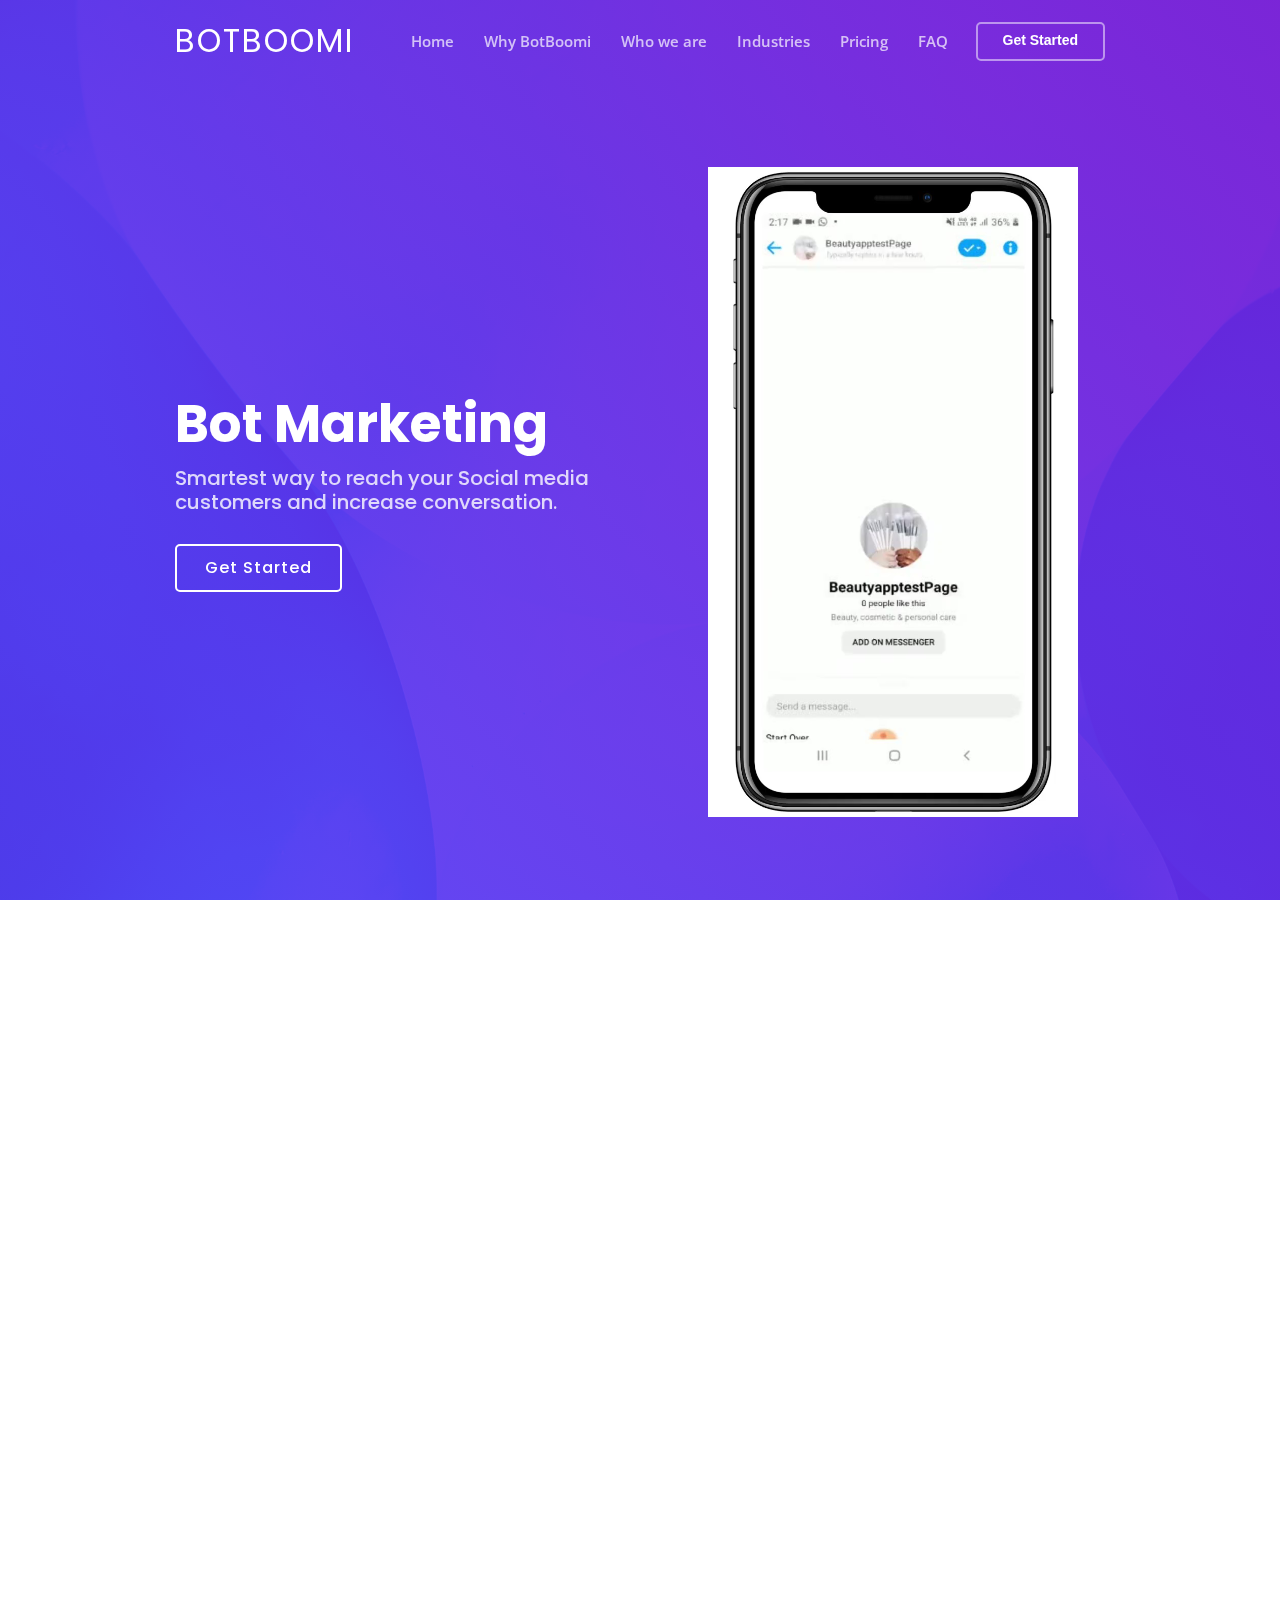
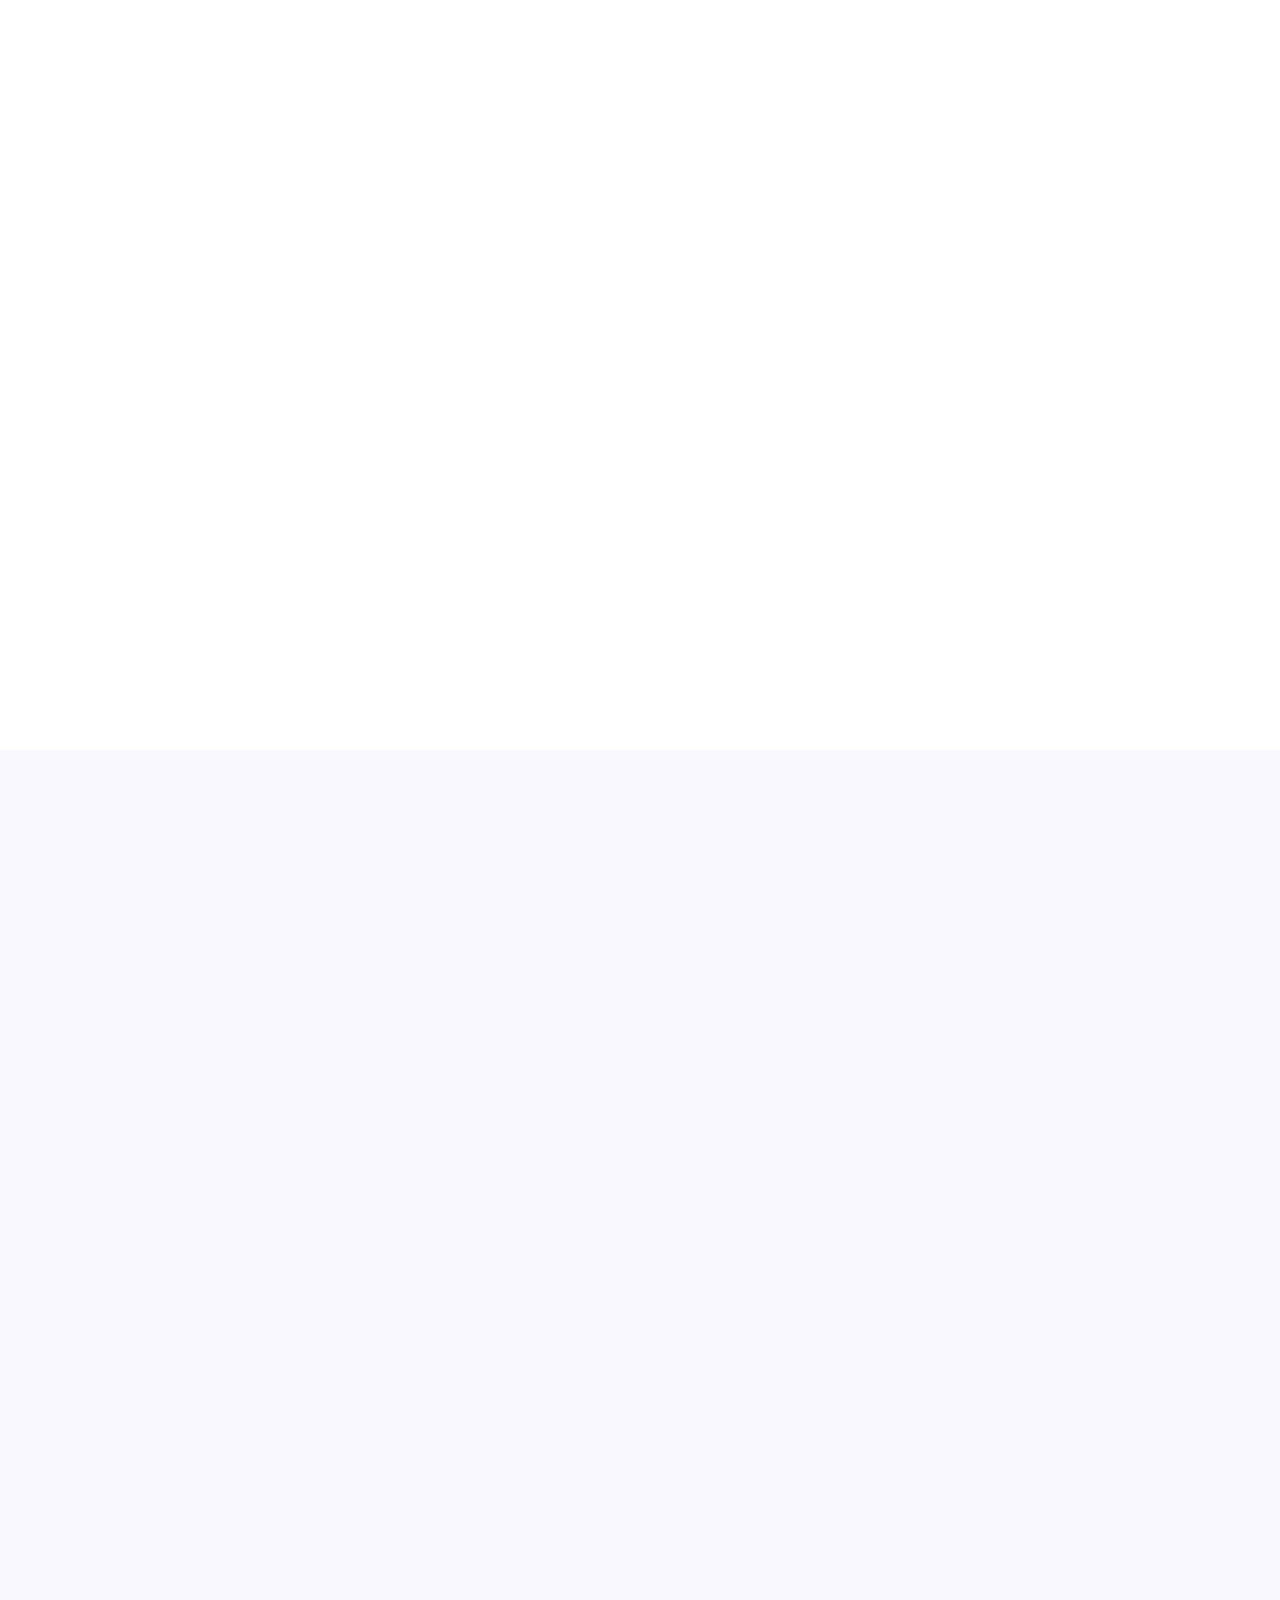
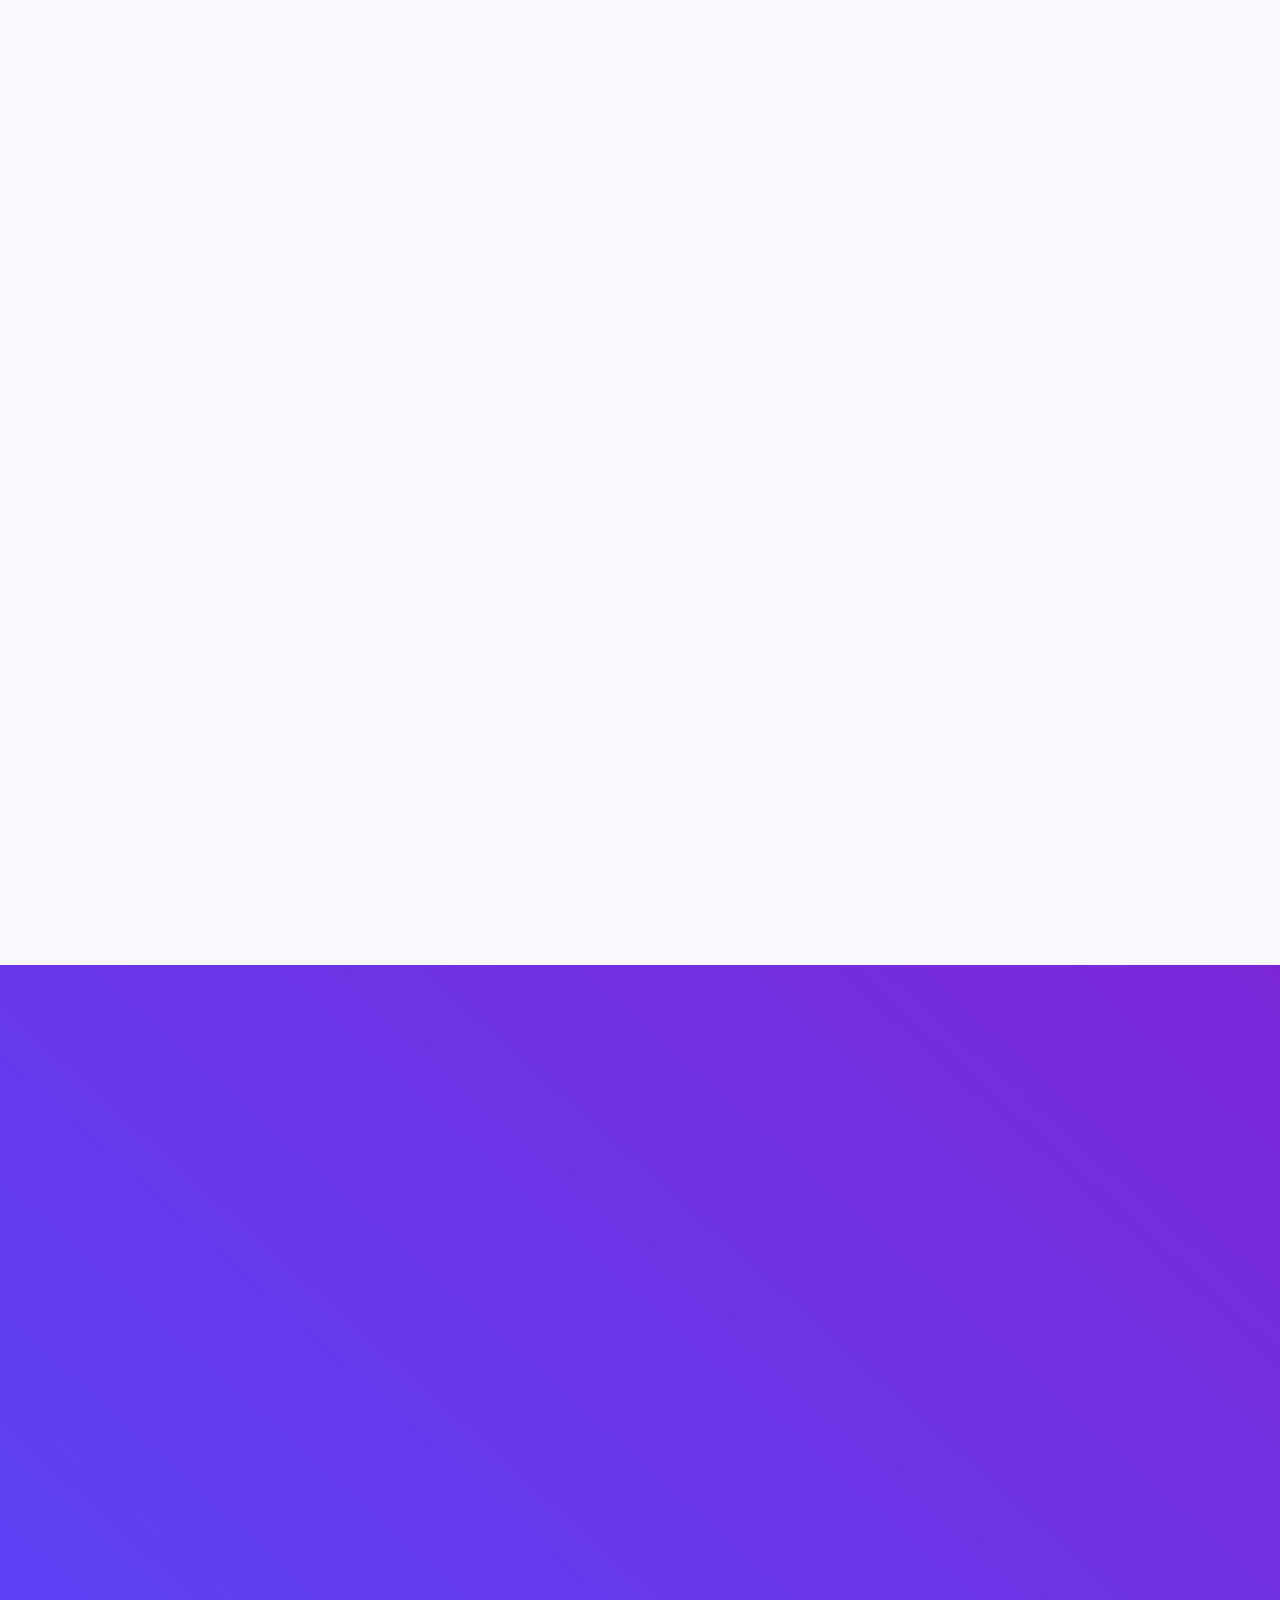
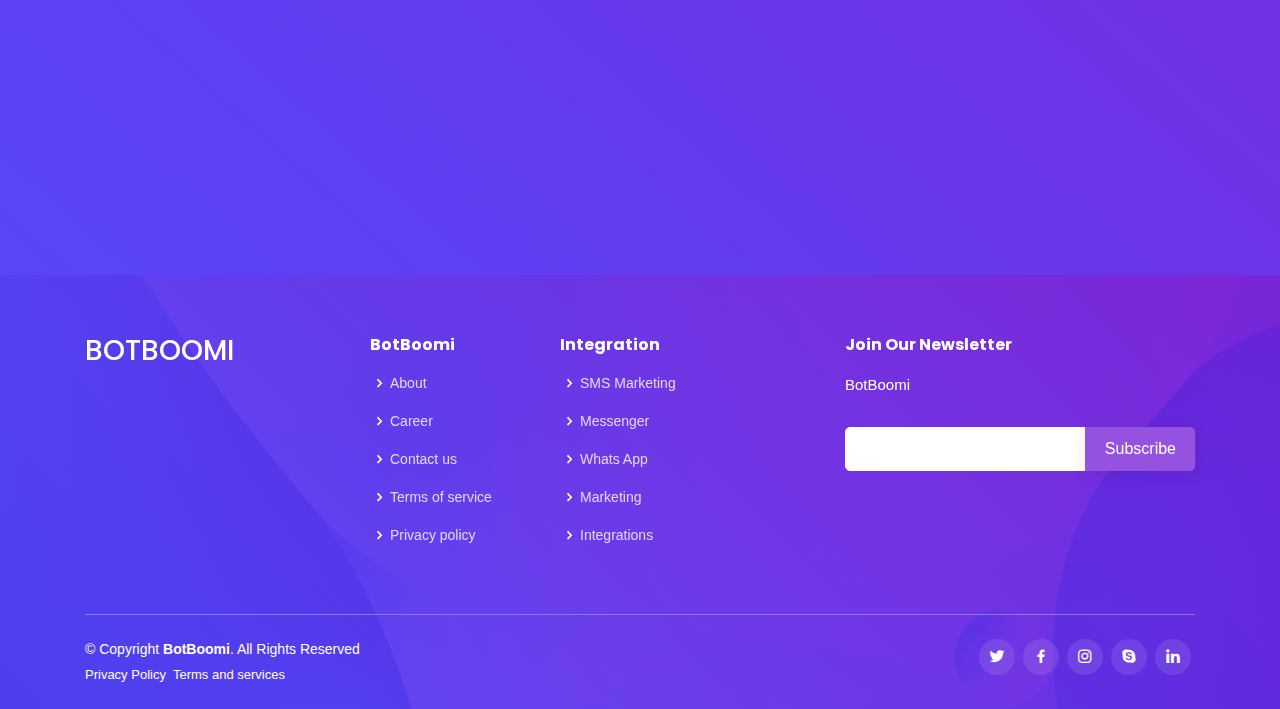
==== commit a5349658: "new version botboomi" ====
--- a/index.html
+++ b/index.html
@@ -4,7 +4,7 @@
   <meta charset="utf-8">
   <meta http-equiv="x-ua-compatible" content="ie=edge"/>
   <meta name="viewport" content="width=device-width, initial-scale=1, shrink-to-fit=no"/>
-  <title>BotHub</title>
+  <title>BotBoomi</title>
   <meta content="" name="description">
   <meta content="" name="keywords">
 
@@ -25,6 +25,7 @@
 
   <!--  Main CSS File -->
   <link href="assets/css/style.css" rel="stylesheet">
+  <link href="assets/video-js/video-js.css" rel="stylesheet" type="text/css">
 </head>
 
 <body>
@@ -35,18 +36,18 @@
 
       <div class="row justify-content-center">
         <div class="col-xl-9 d-flex align-items-center">
-          <h1 class="logo mr-auto"><a href="index.html">BotHub</a></h1>
+          <h1 class="logo mr-auto"><a href="index.html">BotBoomi</a></h1>
           <!-- Uncomment below if you prefer to use an image logo -->
           <!-- <a href="index.html" class="logo mr-auto"><img src="assets/img/logo.png" alt="" class="img-fluid"></a>-->
 
           <nav class="nav-menu d-none d-lg-block">
             <ul>
-              <li class="active"><a href="index.html">Product</a></li>
-              <li><a href="#about">Agencies</a></li>
-              <li><a href="#services">Procing</a></li>
-              <li><a href="#portfolio">Resources</a></li>
-              
-
+              <li><a href="#home">Home</a></li>
+              <li><a href="#about">Why BotBoomi</a></li>
+              <li><a href="#features">Who we are</a></li>
+              <li><a href="#services">Industries</a></li>
+              <li><a href="#pricing">Pricing</a></li>
+              <li><a href="#faq">FAQ</a></li>
             </ul>
           </nav><!-- .nav-menu -->
 
@@ -64,11 +65,15 @@
       <div class="row justify-content-center">
         <div class="col-xl-5 col-lg-6 pt-3 pt-lg-0 order-2 order-lg-1 d-flex flex-column justify-content-center">
           <h1>Bot Marketing</h1>
-          <h2>Automate & Combine Facebook Messenger and SMS to Grow Your Business</h2>
+          <h2>Smartest way to reach your Social media customers and increase conversation.</h2>
           <div><a href="signin.html" class="btn-get-started scrollto">Get Started</a></div>
         </div>
         <div class="col-xl-4 col-lg-6 order-1 order-lg-2 hero-img" data-aos="zoom-in" data-aos-delay="150">
-          <img src="assets/img/mobile.png" class="img-fluid animated" alt="">
+          <div class="video-about-out">
+            <video id="my_video" class="video-js vjs-default-skin" autoplay height="650" width="370" oncontextmenu="return false;" loop>
+                <source src="assets/video/bot.mp4" type='video/mp4' />
+            </video>
+        </div>  
         </div>
       </div>
     </div>
@@ -77,7 +82,7 @@
 
   <main id="main">
 
-    <!-- ======= About Section ======= -->
+    <!-- ======= why botboomi Section ======= -->
     <section id="about" class="about">
       <div class="container">
 
@@ -86,149 +91,51 @@
             <img src="assets/img/about.jpg" class="img-fluid" alt="">
           </div>
           <div class="col-lg-6 pt-4 pt-lg-0 order-2 order-lg-1 content" data-aos="fade-right">
-            <h3>Building a bot is easy, fun, and proven to get results</h3>
+            <h3>Why BOTBOOMI</h3>
             <p class="font-italic">
-              Lorem ipsum dolor sit amet, consectetur adipiscing elit, sed do eiusmod tempor incididunt ut labore et dolore
-              magna aliqua.
+              What If you could reach customers Instantly ?
             </p>
             <ul>
-              <li><i class="icofont-check-circled"></i> Ullamco laboris nisi ut aliquip ex ea commodo consequat.</li>
-              <li><i class="icofont-check-circled"></i> Duis aute irure dolor in reprehenderit in voluptate velit.</li>
-              <li><i class="icofont-check-circled"></i> Ullamco laboris nisi ut aliquip ex ea commodo consequat. Duis aute irure dolor in reprehenderit in voluptate trideta storacalaperda mastiro dolore eu fugiat nulla pariatur.</li>
+              <li><i class="icofont-check-circled"></i> Real time conversational commerce experience through messenger platform.</li>
+              <li><i class="icofont-check-circled"></i> Customisable workflows to fit your needs.</li>
+              <li><i class="icofont-check-circled"></i> Our key to success is the excellent quality of work that we hold across all our customers.</li>
+              <li><i class="icofont-check-circled"></i> Know the reason for lost sales and social media.</li>
             </ul>
-            <a href="#" class="read-more">Read More <i class="icofont-long-arrow-right"></i></a>
-          </div>
-        </div>
-
-      </div>
-    </section><!-- End About Section -->
-
-    
-
-    <!-- ======= Services Section ======= -->
-    <section id="services" class="services section-bg">
+            <!-- <a href="#" class="read-more">Read More <i class="icofont-long-arrow-right"></i></a> -->
+          </div>
+        </div>
+
+      </div>
+    </section><!-- End why Section -->
+
+
+     <!-- ======= who we are Section ======= -->
+     <section id="features" class="features">
       <div class="container" data-aos="fade-up">
 
         <div class="section-title">
-          <h2>Services</h2>
-          <p>Looking for an Expert?</p>
-        </div>
-
-        <div class="row">
-          <div class="col-lg-4 col-md-6 d-flex align-items-stretch" data-aos="zoom-in" data-aos-delay="100">
-            <div class="icon-box iconbox-blue">
-              <div class="icon">
-                <svg width="100" height="100" viewBox="0 0 600 600" xmlns="http://www.w3.org/2000/svg">
-                  <path stroke="none" stroke-width="0" fill="#f5f5f5" d="M300,521.0016835830174C376.1290562159157,517.8887921683347,466.0731472004068,529.7835943286574,510.70327084640275,468.03025145048787C554.3714126377745,407.6079735673963,508.03601936045806,328.9844924480964,491.2728898941984,256.3432110539036C474.5976632858925,184.082847569629,479.9380746630129,96.60480741107993,416.23090153303,58.64404602377083C348.86323505073057,18.502131276798302,261.93793281208167,40.57373210992963,193.5410806939664,78.93577620505333C130.42746243093433,114.334589627462,98.30271207620316,179.96522072025542,76.75703585869454,249.04625023123273C51.97151888228291,328.5150500222984,13.704378332031375,421.85034740162234,66.52175969318436,486.19268352777647C119.04800174914682,550.1803526380478,217.28368757567262,524.383925680826,300,521.0016835830174"></path>
-                </svg>
-                <i class="bx bxl-dribbble"></i>
-              </div>
-              <h4><a href="">Lorem Ipsum</a></h4>
-              <p>Voluptatum deleniti atque corrupti quos dolores et quas molestias excepturi</p>
-            </div>
-          </div>
-
-          <div class="col-lg-4 col-md-6 d-flex align-items-stretch mt-4 mt-md-0" data-aos="zoom-in" data-aos-delay="200">
-            <div class="icon-box iconbox-orange ">
-              <div class="icon">
-                <svg width="100" height="100" viewBox="0 0 600 600" xmlns="http://www.w3.org/2000/svg">
-                  <path stroke="none" stroke-width="0" fill="#f5f5f5" d="M300,582.0697525312426C382.5290701553225,586.8405444964366,449.9789794690241,525.3245884688669,502.5850820975895,461.55621195738473C556.606425686781,396.0723002908107,615.8543463187945,314.28637112970534,586.6730223649479,234.56875336149918C558.9533121215079,158.8439757836574,454.9685369536778,164.00468322053177,381.49747125262974,130.76875717737553C312.15926192815925,99.40240125094834,248.97055460311594,18.661163978235184,179.8680185752513,50.54337015887873C110.5421016452524,82.52863877960104,119.82277516462835,180.83849132639028,109.12597500060166,256.43424936330496C100.08760227029461,320.3096726198365,92.17705696193138,384.0621239912766,124.79988738764834,439.7174275375508C164.83382741302287,508.01625554203684,220.96474134820875,577.5009287672846,300,582.0697525312426"></path>
-                </svg>
-                <i class="bx bx-file"></i>
-              </div>
-              <h4><a href="">Sed Perspiciatis</a></h4>
-              <p>Duis aute irure dolor in reprehenderit in voluptate velit esse cillum dolore</p>
-            </div>
-          </div>
-
-          <div class="col-lg-4 col-md-6 d-flex align-items-stretch mt-4 mt-lg-0" data-aos="zoom-in" data-aos-delay="300">
-            <div class="icon-box iconbox-pink">
-              <div class="icon">
-                <svg width="100" height="100" viewBox="0 0 600 600" xmlns="http://www.w3.org/2000/svg">
-                  <path stroke="none" stroke-width="0" fill="#f5f5f5" d="M300,541.5067337569781C382.14930387511276,545.0595476570109,479.8736841581634,548.3450877840088,526.4010558755058,480.5488172755941C571.5218469581645,414.80211281144784,517.5187510058486,332.0715597781072,496.52539010469104,255.14436215662573C477.37192572678356,184.95920475031193,473.57363656557914,105.61284051026155,413.0603344069578,65.22779650032875C343.27470386102294,18.654635553484475,251.2091493199835,5.337323636656869,175.0934190732945,40.62881213300186C97.87086631185822,76.43348514350839,51.98124368387456,156.15599469081315,36.44837278890362,239.84606092416172C21.716077023791087,319.22268207091537,43.775223500013084,401.1760424656574,96.891909868211,461.97329694683043C147.22146801428983,519.5804099606455,223.5754009179313,538.201503339737,300,541.5067337569781"></path>
-                </svg>
-                <i class="bx bx-tachometer"></i>
-              </div>
-              <h4><a href="">Magni Dolores</a></h4>
-              <p>Excepteur sint occaecat cupidatat non proident, sunt in culpa qui officia</p>
-            </div>
-          </div>
-
-          <div class="col-lg-4 col-md-6 d-flex align-items-stretch mt-4" data-aos="zoom-in" data-aos-delay="100">
-            <div class="icon-box iconbox-yellow">
-              <div class="icon">
-                <svg width="100" height="100" viewBox="0 0 600 600" xmlns="http://www.w3.org/2000/svg">
-                  <path stroke="none" stroke-width="0" fill="#f5f5f5" d="M300,503.46388370962813C374.79870501325706,506.71871716319447,464.8034551963731,527.1746412648533,510.4981551193396,467.86667711651364C555.9287308511215,408.9015244558933,512.6030010748507,327.5744911775523,490.211057578863,256.5855673507754C471.097692560561,195.9906835881958,447.69079081568157,138.11976852964426,395.19560036434837,102.3242989838813C329.3053358748298,57.3949838291264,248.02791733380457,8.279543830951368,175.87071277845988,42.242879143198664C103.41431057327972,76.34704239035025,93.79494320519305,170.9812938413882,81.28167332365135,250.07896920659033C70.17666984294237,320.27484674793965,64.84698225790005,396.69656628748305,111.28512138212992,450.4950937839243C156.20124167950087,502.5303643271138,231.32542653798444,500.4755392045468,300,503.46388370962813"></path>
-                </svg>
-                <i class="bx bx-layer"></i>
-              </div>
-              <h4><a href="">Nemo Enim</a></h4>
-              <p>At vero eos et accusamus et iusto odio dignissimos ducimus qui blanditiis</p>
-            </div>
-          </div>
-
-          <div class="col-lg-4 col-md-6 d-flex align-items-stretch mt-4" data-aos="zoom-in" data-aos-delay="200">
-            <div class="icon-box iconbox-red">
-              <div class="icon">
-                <svg width="100" height="100" viewBox="0 0 600 600" xmlns="http://www.w3.org/2000/svg">
-                  <path stroke="none" stroke-width="0" fill="#f5f5f5" d="M300,532.3542879108572C369.38199826031484,532.3153073249985,429.10787420159085,491.63046689027357,474.5244479745417,439.17860296908856C522.8885846962883,383.3225815378663,569.1668002868075,314.3205725914397,550.7432151929288,242.7694973846089C532.6665558377875,172.5657663291529,456.2379748765914,142.6223662098291,390.3689995646985,112.34683881706744C326.66090330228417,83.06452184765237,258.84405631176094,53.51806209861945,193.32584062364296,78.48882559362697C121.61183558270385,105.82097193414197,62.805066853699245,167.19869350419734,48.57481801355237,242.6138429142374C34.843463184063346,315.3850353017275,76.69343916112496,383.4422959591041,125.22947124332185,439.3748458443577C170.7312796277747,491.8107796887764,230.57421082200815,532.3932930995766,300,532.3542879108572"></path>
-                </svg>
-                <i class="bx bx-slideshow"></i>
-              </div>
-              <h4><a href="">Dele Cardo</a></h4>
-              <p>Quis consequatur saepe eligendi voluptatem consequatur dolor consequuntur</p>
-            </div>
-          </div>
-
-          <div class="col-lg-4 col-md-6 d-flex align-items-stretch mt-4" data-aos="zoom-in" data-aos-delay="300">
-            <div class="icon-box iconbox-teal">
-              <div class="icon">
-                <svg width="100" height="100" viewBox="0 0 600 600" xmlns="http://www.w3.org/2000/svg">
-                  <path stroke="none" stroke-width="0" fill="#f5f5f5" d="M300,566.797414625762C385.7384707136149,576.1784315230908,478.7894351017131,552.8928747891023,531.9192734346935,484.94944893311C584.6109503024035,417.5663521118492,582.489472248146,322.67544863468447,553.9536738515405,242.03673114598146C529.1557734026468,171.96086150256528,465.24506316201064,127.66468636344209,395.9583748389544,100.7403814666027C334.2173773831606,76.7482773500951,269.4350130405921,84.62216499799875,207.1952322260088,107.2889140133804C132.92018162631612,134.33871894543012,41.79353780512637,160.00259165414826,22.644507872594943,236.69541883565114C3.319112789854554,314.0945973066697,72.72355303640163,379.243833228382,124.04198916343866,440.3218312028393C172.9286146004772,498.5055451809895,224.45579914871206,558.5317968840102,300,566.797414625762"></path>
-                </svg>
-                <i class="bx bx-arch"></i>
-              </div>
-              <h4><a href="">Divera Don</a></h4>
-              <p>Modi nostrum vel laborum. Porro fugit error sit minus sapiente sit aspernatur</p>
-            </div>
-          </div>
-
-        </div>
-
-      </div>
-    </section><!-- End Services Section -->
-
-    <!-- ======= Features Section ======= -->
-    <section id="features" class="features">
-      <div class="container" data-aos="fade-up">
-
-        <div class="section-title">
-          <h2>Features</h2>
-          <p>Magnam dolores commodi suscipit. Necessitatibus eius consequatur ex aliquid fuga eum quidem. Sit sint consectetur velit. Quisquam quos quisquam cupiditate. Et nemo qui impedit suscipit alias ea. Quia fugiat sit in iste officiis commodi quidem hic quas.</p>
+          <h2>Who we are</h2>
+          <p></p>
         </div>
 
         <div class="row">
           <div class="col-lg-6 order-2 order-lg-1 d-flex flex-column align-items-lg-center">
             <div class="icon-box mt-5 mt-lg-0" data-aos="fade-up" data-aos-delay="100">
               <i class="bx bx-receipt"></i>
-              <h4>Est labore ad</h4>
-              <p>Consequuntur sunt aut quasi enim aliquam quae harum pariatur laboris nisi ut aliquip</p>
+              <h4>Increase Sales</h4>
+              <p>Get up to 80% open rates and 10X CTR compared to email with a Facebook messenger Bot</p>
             </div>
             <div class="icon-box mt-5" data-aos="fade-up" data-aos-delay="200">
               <i class="bx bx-cube-alt"></i>
-              <h4>Harum esse qui</h4>
-              <p>Excepteur sint occaecat cupidatat non proident, sunt in culpa qui officia deserunt</p>
+              <h4>50 Million</h4>
+              <p>Monthly active business on messenger.Monthly active business on messenger.</p>
             </div>
             <div class="icon-box mt-5" data-aos="fade-up" data-aos-delay="300">
               <i class="bx bx-images"></i>
-              <h4>Aut occaecati</h4>
-              <p>Aut suscipit aut cum nemo deleniti aut omnis. Doloribus ut maiores omnis facere</p>
-            </div>
-            <div class="icon-box mt-5" data-aos="fade-up" data-aos-delay="400">
-              <i class="bx bx-shield"></i>
-              <h4>Beatae veritatis</h4>
-              <p>Expedita veritatis consequuntur nihil tempore laudantium vitae denat pacta</p>
-            </div>
+              <h4>Over 1.3 Billion</h4>
+              <p>People use Messenger each month.Sell products, book appointments, nurture leads, capture contact info, and build relationships all through Messenger.</p>
+            </div>
+           
           </div>
           <div class="image col-lg-6 order-1 order-lg-2 " data-aos="zoom-in" data-aos-delay="100">
             <img src="assets/img/features.svg" alt="" class="img-fluid">
@@ -236,7 +143,103 @@
         </div>
 
       </div>
-    </section><!-- End Features Section -->
+    </section><!-- End who we are Section -->
+    
+
+    <!-- ======= industries Section ======= -->
+    <section id="services" class="services section-bg">
+      <div class="container" data-aos="fade-up">
+
+        <div class="section-title">
+          <h2>Industries</h2>
+          <p>Grow Your Business with Us</p>
+        </div>
+
+        <div class="row">
+          <div class="col-lg-4 col-md-6 d-flex align-items-stretch" data-aos="zoom-in" data-aos-delay="100">
+            <div class="icon-box iconbox-blue">
+              <div class="icon">
+                <svg width="100" height="100" viewBox="0 0 600 600" xmlns="http://www.w3.org/2000/svg">
+                  <path stroke="none" stroke-width="0" fill="#f5f5f5" d="M300,521.0016835830174C376.1290562159157,517.8887921683347,466.0731472004068,529.7835943286574,510.70327084640275,468.03025145048787C554.3714126377745,407.6079735673963,508.03601936045806,328.9844924480964,491.2728898941984,256.3432110539036C474.5976632858925,184.082847569629,479.9380746630129,96.60480741107993,416.23090153303,58.64404602377083C348.86323505073057,18.502131276798302,261.93793281208167,40.57373210992963,193.5410806939664,78.93577620505333C130.42746243093433,114.334589627462,98.30271207620316,179.96522072025542,76.75703585869454,249.04625023123273C51.97151888228291,328.5150500222984,13.704378332031375,421.85034740162234,66.52175969318436,486.19268352777647C119.04800174914682,550.1803526380478,217.28368757567262,524.383925680826,300,521.0016835830174"></path>
+                </svg>
+                <i class="bx bxl-dribbble"></i>
+              </div>
+              <h4><a href="">E-Commerce</a></h4>
+              <p>Voluptatum deleniti atque corrupti quos dolores et quas molestias excepturi</p>
+            </div>
+          </div>
+
+          <div class="col-lg-4 col-md-6 d-flex align-items-stretch mt-4 mt-md-0" data-aos="zoom-in" data-aos-delay="200">
+            <div class="icon-box iconbox-orange ">
+              <div class="icon">
+                <svg width="100" height="100" viewBox="0 0 600 600" xmlns="http://www.w3.org/2000/svg">
+                  <path stroke="none" stroke-width="0" fill="#f5f5f5" d="M300,582.0697525312426C382.5290701553225,586.8405444964366,449.9789794690241,525.3245884688669,502.5850820975895,461.55621195738473C556.606425686781,396.0723002908107,615.8543463187945,314.28637112970534,586.6730223649479,234.56875336149918C558.9533121215079,158.8439757836574,454.9685369536778,164.00468322053177,381.49747125262974,130.76875717737553C312.15926192815925,99.40240125094834,248.97055460311594,18.661163978235184,179.8680185752513,50.54337015887873C110.5421016452524,82.52863877960104,119.82277516462835,180.83849132639028,109.12597500060166,256.43424936330496C100.08760227029461,320.3096726198365,92.17705696193138,384.0621239912766,124.79988738764834,439.7174275375508C164.83382741302287,508.01625554203684,220.96474134820875,577.5009287672846,300,582.0697525312426"></path>
+                </svg>
+                <i class="bx bx-file"></i>
+              </div>
+              <h4><a href="">Local Business</a></h4>
+              <p>Duis aute irure dolor in reprehenderit in voluptate velit esse cillum dolore</p>
+            </div>
+          </div>
+
+          <div class="col-lg-4 col-md-6 d-flex align-items-stretch mt-4 mt-lg-0" data-aos="zoom-in" data-aos-delay="300">
+            <div class="icon-box iconbox-pink">
+              <div class="icon">
+                <svg width="100" height="100" viewBox="0 0 600 600" xmlns="http://www.w3.org/2000/svg">
+                  <path stroke="none" stroke-width="0" fill="#f5f5f5" d="M300,541.5067337569781C382.14930387511276,545.0595476570109,479.8736841581634,548.3450877840088,526.4010558755058,480.5488172755941C571.5218469581645,414.80211281144784,517.5187510058486,332.0715597781072,496.52539010469104,255.14436215662573C477.37192572678356,184.95920475031193,473.57363656557914,105.61284051026155,413.0603344069578,65.22779650032875C343.27470386102294,18.654635553484475,251.2091493199835,5.337323636656869,175.0934190732945,40.62881213300186C97.87086631185822,76.43348514350839,51.98124368387456,156.15599469081315,36.44837278890362,239.84606092416172C21.716077023791087,319.22268207091537,43.775223500013084,401.1760424656574,96.891909868211,461.97329694683043C147.22146801428983,519.5804099606455,223.5754009179313,538.201503339737,300,541.5067337569781"></path>
+                </svg>
+                <i class="bx bx-tachometer"></i>
+              </div>
+              <h4><a href="">Restaurants</a></h4>
+              <p>Excepteur sint occaecat cupidatat non proident, sunt in culpa qui officia</p>
+            </div>
+          </div>
+
+          <div class="col-lg-4 col-md-6 d-flex align-items-stretch mt-4" data-aos="zoom-in" data-aos-delay="100">
+            <div class="icon-box iconbox-yellow">
+              <div class="icon">
+                <svg width="100" height="100" viewBox="0 0 600 600" xmlns="http://www.w3.org/2000/svg">
+                  <path stroke="none" stroke-width="0" fill="#f5f5f5" d="M300,503.46388370962813C374.79870501325706,506.71871716319447,464.8034551963731,527.1746412648533,510.4981551193396,467.86667711651364C555.9287308511215,408.9015244558933,512.6030010748507,327.5744911775523,490.211057578863,256.5855673507754C471.097692560561,195.9906835881958,447.69079081568157,138.11976852964426,395.19560036434837,102.3242989838813C329.3053358748298,57.3949838291264,248.02791733380457,8.279543830951368,175.87071277845988,42.242879143198664C103.41431057327972,76.34704239035025,93.79494320519305,170.9812938413882,81.28167332365135,250.07896920659033C70.17666984294237,320.27484674793965,64.84698225790005,396.69656628748305,111.28512138212992,450.4950937839243C156.20124167950087,502.5303643271138,231.32542653798444,500.4755392045468,300,503.46388370962813"></path>
+                </svg>
+                <i class="bx bx-layer"></i>
+              </div>
+              <h4><a href="">Movie Booking</a></h4>
+              <p>At vero eos et accusamus et iusto odio dignissimos ducimus qui blanditiis</p>
+            </div>
+          </div>
+
+          <div class="col-lg-4 col-md-6 d-flex align-items-stretch mt-4" data-aos="zoom-in" data-aos-delay="200">
+            <div class="icon-box iconbox-red">
+              <div class="icon">
+                <svg width="100" height="100" viewBox="0 0 600 600" xmlns="http://www.w3.org/2000/svg">
+                  <path stroke="none" stroke-width="0" fill="#f5f5f5" d="M300,532.3542879108572C369.38199826031484,532.3153073249985,429.10787420159085,491.63046689027357,474.5244479745417,439.17860296908856C522.8885846962883,383.3225815378663,569.1668002868075,314.3205725914397,550.7432151929288,242.7694973846089C532.6665558377875,172.5657663291529,456.2379748765914,142.6223662098291,390.3689995646985,112.34683881706744C326.66090330228417,83.06452184765237,258.84405631176094,53.51806209861945,193.32584062364296,78.48882559362697C121.61183558270385,105.82097193414197,62.805066853699245,167.19869350419734,48.57481801355237,242.6138429142374C34.843463184063346,315.3850353017275,76.69343916112496,383.4422959591041,125.22947124332185,439.3748458443577C170.7312796277747,491.8107796887764,230.57421082200815,532.3932930995766,300,532.3542879108572"></path>
+                </svg>
+                <i class="bx bx-slideshow"></i>
+              </div>
+              <h4><a href="">Health & Beauty</a></h4>
+              <p>Quis consequatur saepe eligendi voluptatem consequatur dolor consequuntur</p>
+            </div>
+          </div>
+
+          <div class="col-lg-4 col-md-6 d-flex align-items-stretch mt-4" data-aos="zoom-in" data-aos-delay="300">
+            <div class="icon-box iconbox-teal">
+              <div class="icon">
+                <svg width="100" height="100" viewBox="0 0 600 600" xmlns="http://www.w3.org/2000/svg">
+                  <path stroke="none" stroke-width="0" fill="#f5f5f5" d="M300,566.797414625762C385.7384707136149,576.1784315230908,478.7894351017131,552.8928747891023,531.9192734346935,484.94944893311C584.6109503024035,417.5663521118492,582.489472248146,322.67544863468447,553.9536738515405,242.03673114598146C529.1557734026468,171.96086150256528,465.24506316201064,127.66468636344209,395.9583748389544,100.7403814666027C334.2173773831606,76.7482773500951,269.4350130405921,84.62216499799875,207.1952322260088,107.2889140133804C132.92018162631612,134.33871894543012,41.79353780512637,160.00259165414826,22.644507872594943,236.69541883565114C3.319112789854554,314.0945973066697,72.72355303640163,379.243833228382,124.04198916343866,440.3218312028393C172.9286146004772,498.5055451809895,224.45579914871206,558.5317968840102,300,566.797414625762"></path>
+                </svg>
+                <i class="bx bx-arch"></i>
+              </div>
+              <h4><a href="">News</a></h4>
+              <p>Modi nostrum vel laborum. Porro fugit error sit minus sapiente sit aspernatur</p>
+            </div>
+          </div>
+
+        </div>
+
+      </div>
+    </section><!-- End industries Section -->
+
+   
 
    
     
@@ -246,8 +249,8 @@
       <div class="container" data-aos="fade-up">
 
         <div class="section-title">
-          <h2>Pricing</h2>
-          <p>Magnam dolores commodi suscipit. Necessitatibus eius consequatur ex aliquid fuga eum quidem. Sit sint consectetur velit. Quisquam quos quisquam cupiditate. Et nemo qui impedit suscipit alias ea. Quia fugiat sit in iste officiis commodi quidem hic quas.</p>
+          <h2>Choose a plan that's right for you</h2>
+          <p>Get access to our products unlimited features.</p>
         </div>
 
         <div class="row">
@@ -400,12 +403,12 @@
         <div class="row">
 
           <div class="col-lg-3 col-md-6 footer-contact">
-            <h3>BotHub</h3>
+            <h3>BotBoomi</h3>
             
           </div>
 
           <div class="col-lg-2 col-md-6 footer-links">
-            <h4>BotHub</h4>
+            <h4>BotBoomi</h4>
             <ul>
               <li><i class="bx bx-chevron-right"></i> <a href="#">About</a></li>
               <li><i class="bx bx-chevron-right"></i> <a href="#">Career</a></li>
@@ -428,7 +431,7 @@
 
           <div class="col-lg-4 col-md-6 footer-newsletter">
             <h4>Join Our Newsletter</h4>
-            <p>Tamen quem nulla quae legam multos aute sint culpa legam noster magna</p>
+            <p>BotBoomi</p>
             <form action="" method="post">
               <input type="email" name="email"><input type="submit" value="Subscribe">
             </form>
@@ -443,11 +446,10 @@
       <div class="copyright-wrap d-md-flex py-4">
         <div class="mr-md-auto text-center text-md-left">
           <div class="copyright">
-            &copy; Copyright <strong><span>BotHub</span></strong>. All Rights Reserved
+            &copy; Copyright <strong><span>BotBoomi</span></strong>. All Rights Reserved
           </div>
           <div class="credits">
-            
-            <a href="#">Privacy Policy</a>
+            <a href="#">Privacy Policy</a>&nbsp;
             <a href="#">Terms and services</a>
           </div>
         </div>
@@ -477,6 +479,7 @@
   <script src="assets/vendor/isotope-layout/isotope.pkgd.min.js"></script>
   <script src="assets/vendor/venobox/venobox.min.js"></script>
   <script src="assets/vendor/aos/aos.js"></script>
+  <script src="video-js/video.js"></script>
 
   <!-- Template Main JS File -->
   <script src="assets/js/main.js"></script>
--- a/assets/video-js/video-js.css
+++ b/assets/video-js/video-js.css
@@ -0,0 +1,1011 @@
+/*!
+Video.js Default Styles (http://videojs.com)
+Version 4.12.11
+Create your own skin at http://designer.videojs.com
+*/
+/* SKIN
+================================================================================
+The main class name for all skin-specific styles. To make your own skin,
+replace all occurrences of 'vjs-default-skin' with a new name. Then add your new
+skin name to your video tag instead of the default skin.
+e.g. <video class="video-js my-skin-name">
+*/
+.vjs-default-skin {
+  color: #fff;
+}
+/* Custom Icon Font
+--------------------------------------------------------------------------------
+The control icons are from a custom font. Each icon corresponds to a character
+(e.g. "\e001"). Font icons allow for easy scaling and coloring of icons.
+*/
+@font-face {
+  font-family: 'VideoJS';
+  src: url('font/vjs.eot');
+  src: url('font/vjs.eot?#iefix') format('embedded-opentype'), url('font/vjs.woff') format('woff'), url('font/vjs.ttf') format('truetype'), url('font/vjs.svg#icomoon') format('svg');
+  font-weight: normal;
+  font-style: normal;
+}
+/* Base UI Component Classes
+--------------------------------------------------------------------------------
+*/
+/* Slider - used for Volume bar and Seek bar */
+.vjs-default-skin .vjs-slider {
+  /* Replace browser focus highlight with handle highlight */
+  outline: 0;
+  position: relative;
+  cursor: pointer;
+  padding: 0;
+  /* background-color-with-alpha */
+  background-color: #fff;
+  background-color: #fff;
+}
+.vjs-default-skin .vjs-slider:focus {
+  /* box-shadow */
+  -webkit-box-shadow: 0 0 2em #ffffff;
+  -moz-box-shadow: 0 0 2em #ffffff;
+  box-shadow: 0 0 2em #ffffff;
+}
+.vjs-default-skin .vjs-slider-handle {
+  position: absolute;
+  /* Needed for IE6 */
+  left: 0;
+  top: 0;
+}
+.vjs-default-skin .vjs-slider-handle:before {
+  content: "\e009";
+  font-family: VideoJS;
+  font-size: 1em;
+  line-height: 1;
+  text-align: center;
+  text-shadow: 0em 0em 1em #fff;
+  position: absolute;
+  top: 0;
+  left: 0;
+  /* Rotate the square icon to make a diamond */
+  /* transform */
+  -webkit-transform: rotate(-45deg);
+  -moz-transform: rotate(-45deg);
+  -ms-transform: rotate(-45deg);
+  -o-transform: rotate(-45deg);
+  transform: rotate(-45deg);
+}
+/* Control Bar
+--------------------------------------------------------------------------------
+The default control bar that is a container for most of the controls.
+*/
+.vjs-default-skin .vjs-control-bar {
+  /* Start hidden */
+  display: none;
+  position: absolute;
+  /* Place control bar at the bottom of the player box/video.
+     If you want more margin below the control bar, add more height. */
+  bottom: 0;
+  /* Use left/right to stretch to 100% width of player div */
+  left: 0;
+  right: 0;
+  /* Height includes any margin you want above or below control items */
+  height: 3.0em;
+  /* background-color-with-alpha */
+  background-color: #07141e;
+  background-color: rgba(7, 20, 30, 0.7);
+}
+/* Show the control bar only once the video has started playing */
+.vjs-default-skin.vjs-has-started .vjs-control-bar {
+  display: block;
+  /* Visibility needed to make sure things hide in older browsers too. */
+
+  visibility: visible;
+  opacity: 1;
+  /* transition */
+  -webkit-transition: visibility 0.1s, opacity 0.1s;
+  -moz-transition: visibility 0.1s, opacity 0.1s;
+  -o-transition: visibility 0.1s, opacity 0.1s;
+  transition: visibility 0.1s, opacity 0.1s;
+}
+/* Hide the control bar when the video is playing and the user is inactive  */
+.vjs-default-skin.vjs-has-started.vjs-user-inactive.vjs-playing .vjs-control-bar {
+  display: block;
+  visibility: hidden;
+  opacity: 0;
+  /* transition */
+  -webkit-transition: visibility 1s, opacity 1s;
+  -moz-transition: visibility 1s, opacity 1s;
+  -o-transition: visibility 1s, opacity 1s;
+  transition: visibility 1s, opacity 1s;
+}
+.vjs-default-skin.vjs-controls-disabled .vjs-control-bar {
+  display: none;
+}
+.vjs-default-skin.vjs-using-native-controls .vjs-control-bar {
+  display: none;
+}
+/* The control bar shouldn't show after an error */
+.vjs-default-skin.vjs-error .vjs-control-bar {
+  display: none;
+}
+/* Don't hide the control bar if it's audio */
+.vjs-audio.vjs-default-skin.vjs-has-started.vjs-user-inactive.vjs-playing .vjs-control-bar {
+  opacity: 1;
+  visibility: visible;
+}
+/* IE8 is flakey with fonts, and you have to change the actual content to force
+fonts to show/hide properly.
+  - "\9" IE8 hack didn't work for this
+  - Found in XP IE8 from http://modern.ie. Does not show up in "IE8 mode" in IE9
+*/
+@media \0screen {
+  .vjs-default-skin.vjs-user-inactive.vjs-playing .vjs-control-bar :before {
+    content: "";
+  }
+}
+/* General styles for individual controls. */
+.vjs-default-skin .vjs-control {
+  outline: none;
+  position: relative;
+  float: left;
+  text-align: center;
+  margin: 0;
+  padding: 0;
+  height: 3.0em;
+  width: 4em;
+}
+/* Font button icons */
+.vjs-default-skin .vjs-control:before {
+  font-family: VideoJS;
+  font-size: 1.5em;
+  line-height: 2;
+  position: absolute;
+  top: 0;
+  left: 0;
+  width: 100%;
+  height: 100%;
+  text-align: center;
+  text-shadow: 1px 1px 1px rgba(0, 0, 0, 0.5);
+}
+/* Replacement for focus outline */
+.vjs-default-skin .vjs-control:focus:before,
+.vjs-default-skin .vjs-control:hover:before {
+  text-shadow: 0em 0em 1em #ffffff;
+}
+.vjs-default-skin .vjs-control:focus {
+  /*  outline: 0; */
+  /* keyboard-only users cannot see the focus on several of the UI elements when
+  this is set to 0 */
+
+}
+/* Hide control text visually, but have it available for screenreaders */
+.vjs-default-skin .vjs-control-text {
+  /* hide-visually */
+  border: 0;
+  clip: rect(0 0 0 0);
+  height: 1px;
+  margin: -1px;
+  overflow: hidden;
+  padding: 0;
+  position: absolute;
+  width: 1px;
+}
+/* Play/Pause
+--------------------------------------------------------------------------------
+*/
+.vjs-default-skin .vjs-play-control {
+  width: 5em;
+  cursor: pointer;
+}
+.vjs-default-skin .vjs-play-control:before {
+  content: "\e001";
+}
+.vjs-default-skin.vjs-playing .vjs-play-control:before {
+  content: "\e002";
+}
+/* Playback toggle
+--------------------------------------------------------------------------------
+*/
+.vjs-default-skin .vjs-playback-rate .vjs-playback-rate-value {
+  font-size: 1.5em;
+  line-height: 2;
+  position: absolute;
+  top: 0;
+  left: 0;
+  width: 100%;
+  height: 100%;
+  text-align: center;
+  text-shadow: 1px 1px 1px rgba(0, 0, 0, 0.5);
+}
+.vjs-default-skin .vjs-playback-rate.vjs-menu-button .vjs-menu .vjs-menu-content {
+  width: 4em;
+  left: -2em;
+  list-style: none;
+}
+/* Volume/Mute
+-------------------------------------------------------------------------------- */
+.vjs-default-skin .vjs-mute-control,
+.vjs-default-skin .vjs-volume-menu-button {
+  cursor: pointer;
+  float: right;
+}
+.vjs-default-skin .vjs-mute-control:before,
+.vjs-default-skin .vjs-volume-menu-button:before {
+  content: "\e006";
+}
+.vjs-default-skin .vjs-mute-control.vjs-vol-0:before,
+.vjs-default-skin .vjs-volume-menu-button.vjs-vol-0:before {
+  content: "\e003";
+}
+.vjs-default-skin .vjs-mute-control.vjs-vol-1:before,
+.vjs-default-skin .vjs-volume-menu-button.vjs-vol-1:before {
+  content: "\e004";
+}
+.vjs-default-skin .vjs-mute-control.vjs-vol-2:before,
+.vjs-default-skin .vjs-volume-menu-button.vjs-vol-2:before {
+  content: "\e005";
+}
+.vjs-default-skin .vjs-volume-control {
+  width: 5em;
+  float: right;
+}
+.vjs-default-skin .vjs-volume-bar {
+  width: 5em;
+  height: 0.6em;
+  margin: 1.1em auto 0;
+}
+.vjs-default-skin .vjs-volume-level {
+  position: absolute;
+  top: 0;
+  left: 0;
+  height: 0.5em;
+  /* assuming volume starts at 1.0 */
+
+  width: 100%;
+  background: #66a8cc url([data-uri]) -50% 0 repeat;
+}
+.vjs-default-skin .vjs-volume-bar .vjs-volume-handle {
+  width: 0.5em;
+  height: 0.5em;
+  /* Assumes volume starts at 1.0. If you change the size of the
+     handle relative to the volume bar, you'll need to update this value
+     too. */
+
+  left: 4.5em;
+}
+.vjs-default-skin .vjs-volume-handle:before {
+  font-size: 0.9em;
+  top: -0.2em;
+  left: -0.2em;
+  width: 1em;
+  height: 1em;
+}
+/* The volume menu button is like menu buttons (captions/subtitles) but works
+    a little differently. It needs to be possible to tab to the volume slider
+    without hitting space bar on the menu button. To do this we're not using
+    display:none to hide the slider menu by default, and instead setting the
+    width and height to zero. */
+.vjs-default-skin .vjs-volume-menu-button .vjs-menu {
+  display: block;
+  width: 0;
+  height: 0;
+  border-top-color: transparent;
+}
+.vjs-default-skin .vjs-volume-menu-button .vjs-menu .vjs-menu-content {
+  height: 0;
+  width: 0;
+}
+.vjs-default-skin .vjs-volume-menu-button:hover .vjs-menu,
+.vjs-default-skin .vjs-volume-menu-button .vjs-menu.vjs-lock-showing {
+  border-top-color: rgba(7, 40, 50, 0.5);
+  /* Same as ul background */
+
+}
+.vjs-default-skin .vjs-volume-menu-button:hover .vjs-menu .vjs-menu-content,
+.vjs-default-skin .vjs-volume-menu-button .vjs-menu.vjs-lock-showing .vjs-menu-content {
+  height: 2.9em;
+  width: 10em;
+}
+/* Progress
+--------------------------------------------------------------------------------
+*/
+.vjs-default-skin .vjs-progress-control {
+  position: absolute;
+  left: 0;
+  right: 0;
+  width: auto;
+  font-size: 0.3em;
+  height: 1em;
+  /* Set above the rest of the controls. */
+  top: -1em;
+  /* Shrink the bar slower than it grows. */
+  /* transition */
+  -webkit-transition: all 0.4s;
+  -moz-transition: all 0.4s;
+  -o-transition: all 0.4s;
+  transition: all 0.4s;
+}
+/* On hover, make the progress bar grow to something that's more clickable.
+    This simply changes the overall font for the progress bar, and this
+    updates both the em-based widths and heights, as wells as the icon font */
+.vjs-default-skin:hover .vjs-progress-control {
+  font-size: .9em;
+  /* Even though we're not changing the top/height, we need to include them in
+      the transition so they're handled correctly. */
+
+  /* transition */
+  -webkit-transition: all 0.2s;
+  -moz-transition: all 0.2s;
+  -o-transition: all 0.2s;
+  transition: all 0.2s;
+}
+/* Box containing play and load progresses. Also acts as seek scrubber. */
+.vjs-default-skin .vjs-progress-holder {
+  height: 100%;
+}
+/* Progress Bars */
+.vjs-default-skin .vjs-progress-holder .vjs-play-progress,
+.vjs-default-skin .vjs-progress-holder .vjs-load-progress,
+.vjs-default-skin .vjs-progress-holder .vjs-load-progress div {
+  position: absolute;
+  display: block;
+  height: 100%;
+  margin: 0;
+  padding: 0;
+  /* updated by javascript during playback */
+
+  width: 0;
+  /* Needed for IE6 */
+  left: 0;
+  top: 0;
+}
+.vjs-default-skin .vjs-play-progress {
+  /*
+    Using a data URI to create the white diagonal lines with a transparent
+      background. Surprisingly works in IE8.
+      Created using http://www.patternify.com
+    Changing the first color value will change the bar color.
+    Also using a paralax effect to make the lines move backwards.
+      The -50% left position makes that happen.
+  */
+
+  background: #66a8cc url([data-uri]) -50% 0 repeat;
+}
+.vjs-default-skin .vjs-load-progress {
+  background: #646464 /* IE8- Fallback */;
+  background: rgba(255, 255, 255, 0.2);
+}
+/* there are child elements of the load progress bar that represent the
+   specific time ranges that have been buffered */
+.vjs-default-skin .vjs-load-progress div {
+  background: #787878 /* IE8- Fallback */;
+  background: rgba(255, 255, 255, 0.1);
+}
+.vjs-default-skin .vjs-seek-handle {
+  width: 1.5em;
+  height: 100%;
+}
+.vjs-default-skin .vjs-seek-handle:before {
+  padding-top: 0.1em /* Minor adjustment */;
+}
+/* Live Mode
+--------------------------------------------------------------------------------
+*/
+.vjs-default-skin.vjs-live .vjs-time-controls,
+.vjs-default-skin.vjs-live .vjs-time-divider,
+.vjs-default-skin.vjs-live .vjs-progress-control {
+  display: none;
+}
+.vjs-default-skin.vjs-live .vjs-live-display {
+  display: block;
+}
+/* Live Display
+--------------------------------------------------------------------------------
+*/
+.vjs-default-skin .vjs-live-display {
+  display: none;
+  font-size: 1em;
+  line-height: 3em;
+}
+/* Time Display
+--------------------------------------------------------------------------------
+*/
+.vjs-default-skin .vjs-time-controls {
+  font-size: 1em;
+  /* Align vertically by making the line height the same as the control bar */
+  line-height: 3em;
+}
+.vjs-default-skin .vjs-current-time {
+  float: left;
+}
+.vjs-default-skin .vjs-duration {
+  float: left;
+}
+/* Remaining time is in the HTML, but not included in default design */
+.vjs-default-skin .vjs-remaining-time {
+  display: none;
+  float: left;
+}
+.vjs-time-divider {
+  float: left;
+  line-height: 3em;
+}
+/* Fullscreen
+--------------------------------------------------------------------------------
+*/
+.vjs-default-skin .vjs-fullscreen-control {
+  width: 3.8em;
+  cursor: pointer;
+  float: right;
+}
+.vjs-default-skin .vjs-fullscreen-control:before {
+  content: "\e000";
+}
+/* Switch to the exit icon when the player is in fullscreen */
+.vjs-default-skin.vjs-fullscreen .vjs-fullscreen-control:before {
+  content: "\e00b";
+}
+/* Big Play Button (play button at start)
+--------------------------------------------------------------------------------
+Positioning of the play button in the center or other corners can be done more
+easily in the skin designer. http://designer.videojs.com/
+*/
+.vjs-default-skin .vjs-big-play-button {
+  left: 0.5em;
+  top: 0.5em;
+  font-size: 3em;
+  display: block;
+  z-index: 2;
+  position: absolute;
+  width: 4em;
+  height: 2.6em;
+  text-align: center;
+  vertical-align: middle;
+  cursor: pointer;
+  opacity: 1;
+  /* Need a slightly gray bg so it can be seen on black backgrounds */
+  /* background-color-with-alpha */
+  background-color: #07141e;
+  background-color: rgba(7, 20, 30, 0.7);
+  border: 0.1em solid #3b4249;
+  /* border-radius */
+  -webkit-border-radius: 0.8em;
+  -moz-border-radius: 0.8em;
+  border-radius: 0.8em;
+  /* box-shadow */
+  -webkit-box-shadow: 0px 0px 1em rgba(255, 255, 255, 0.25);
+  -moz-box-shadow: 0px 0px 1em rgba(255, 255, 255, 0.25);
+  box-shadow: 0px 0px 1em rgba(255, 255, 255, 0.25);
+  /* transition */
+  -webkit-transition: all 0.4s;
+  -moz-transition: all 0.4s;
+  -o-transition: all 0.4s;
+  transition: all 0.4s;
+}
+/* Optionally center */
+.vjs-default-skin.vjs-big-play-centered .vjs-big-play-button {
+  /* Center it horizontally */
+  left: 50%;
+  margin-left: -2.1em;
+  /* Center it vertically */
+  top: 50%;
+  margin-top: -1.4000000000000001em;
+}
+/* Hide if controls are disabled */
+.vjs-default-skin.vjs-controls-disabled .vjs-big-play-button {
+  display: none;
+}
+/* Hide when video starts playing */
+.vjs-default-skin.vjs-has-started .vjs-big-play-button {
+  display: none;
+}
+/* Hide on mobile devices. Remove when we stop using native controls
+    by default on mobile  */
+.vjs-default-skin.vjs-using-native-controls .vjs-big-play-button {
+  display: none;
+}
+.vjs-default-skin:hover .vjs-big-play-button,
+.vjs-default-skin .vjs-big-play-button:focus {
+  outline: 0;
+  border-color: #fff;
+  /* IE8 needs a non-glow hover state */
+  background-color: #505050;
+  background-color: rgba(50, 50, 50, 0.75);
+  /* box-shadow */
+  -webkit-box-shadow: 0 0 3em #ffffff;
+  -moz-box-shadow: 0 0 3em #ffffff;
+  box-shadow: 0 0 3em #ffffff;
+  /* transition */
+  -webkit-transition: all 0s;
+  -moz-transition: all 0s;
+  -o-transition: all 0s;
+  transition: all 0s;
+}
+.vjs-default-skin .vjs-big-play-button:before {
+  content: "\e001";
+  font-family: VideoJS;
+  /* In order to center the play icon vertically we need to set the line height
+     to the same as the button height */
+
+  line-height: 2.6em;
+  text-shadow: 0.05em 0.05em 0.1em #000;
+  text-align: center /* Needed for IE8 */;
+  position: absolute;
+  left: 0;
+  width: 100%;
+  height: 100%;
+}
+.vjs-error .vjs-big-play-button {
+  display: none;
+}
+/* Error Display
+--------------------------------------------------------------------------------
+*/
+.vjs-error-display {
+  display: none;
+}
+.vjs-error .vjs-error-display {
+  display: block;
+  position: absolute;
+  left: 0;
+  top: 0;
+  width: 100%;
+  height: 100%;
+}
+.vjs-error .vjs-error-display:before {
+  content: 'X';
+  font-family: Arial;
+  font-size: 4em;
+  color: #666666;
+  /* In order to center the play icon vertically we need to set the line height
+     to the same as the button height */
+
+  line-height: 1;
+  text-shadow: 0.05em 0.05em 0.1em #000;
+  text-align: center /* Needed for IE8 */;
+  vertical-align: middle;
+  position: absolute;
+  left: 0;
+  top: 50%;
+  margin-top: -0.5em;
+  width: 100%;
+}
+.vjs-error-display div {
+  position: absolute;
+  bottom: 1em;
+  right: 0;
+  left: 0;
+  font-size: 1.4em;
+  text-align: center;
+  padding: 3px;
+  background: #000000;
+  background: rgba(0, 0, 0, 0.5);
+}
+.vjs-error-display a,
+.vjs-error-display a:visited {
+  color: #F4A460;
+}
+/* Loading Spinner
+--------------------------------------------------------------------------------
+*/
+.vjs-loading-spinner {
+  /* Should be hidden by default */
+  display: none;
+  position: absolute;
+  top: 50%;
+  left: 50%;
+  font-size: 4em;
+  line-height: 1;
+  width: 1em;
+  height: 1em;
+  margin-left: -0.5em;
+  margin-top: -0.5em;
+  opacity: 0.75;
+}
+/* Show the spinner when waiting for data and seeking to a new time */
+.vjs-waiting .vjs-loading-spinner,
+.vjs-seeking .vjs-loading-spinner {
+  display: block;
+  /* only animate when showing because it can be processor heavy */
+  /* animation */
+  -webkit-animation: spin 1.5s infinite linear;
+  -moz-animation: spin 1.5s infinite linear;
+  -o-animation: spin 1.5s infinite linear;
+  animation: spin 1.5s infinite linear;
+}
+/* Errors are unrecoverable without user interaction so hide the spinner */
+.vjs-error .vjs-loading-spinner {
+  display: none;
+  /* ensure animation doesn't continue while hidden */
+  /* animation */
+  -webkit-animation: none;
+  -moz-animation: none;
+  -o-animation: none;
+  animation: none;
+}
+.vjs-default-skin .vjs-loading-spinner:before {
+  content: "\e01e";
+  font-family: VideoJS;
+  position: absolute;
+  top: 0;
+  left: 0;
+  width: 1em;
+  height: 1em;
+  text-align: center;
+  text-shadow: 0em 0em 0.1em #000;
+}
+@-moz-keyframes spin {
+  0% {
+    -moz-transform: rotate(0deg);
+  }
+  100% {
+    -moz-transform: rotate(359deg);
+  }
+}
+@-webkit-keyframes spin {
+  0% {
+    -webkit-transform: rotate(0deg);
+  }
+  100% {
+    -webkit-transform: rotate(359deg);
+  }
+}
+@-o-keyframes spin {
+  0% {
+    -o-transform: rotate(0deg);
+  }
+  100% {
+    -o-transform: rotate(359deg);
+  }
+}
+@keyframes spin {
+  0% {
+    transform: rotate(0deg);
+  }
+  100% {
+    transform: rotate(359deg);
+  }
+}
+/* Menu Buttons (Captions/Subtitles/etc.)
+--------------------------------------------------------------------------------
+*/
+.vjs-default-skin .vjs-menu-button {
+  float: right;
+  cursor: pointer;
+}
+.vjs-default-skin .vjs-menu {
+  display: none;
+  position: absolute;
+  bottom: 0;
+  left: 0em;
+  /* (Width of vjs-menu - width of button) / 2 */
+
+  width: 0em;
+  height: 0em;
+  margin-bottom: 3em;
+  border-left: 2em solid transparent;
+  border-right: 2em solid transparent;
+  border-top: 1.55em solid #000000;
+  /* Same width top as ul bottom */
+
+  border-top-color: rgba(7, 40, 50, 0.5);
+  /* Same as ul background */
+
+}
+/* Button Pop-up Menu */
+.vjs-default-skin .vjs-menu-button .vjs-menu .vjs-menu-content {
+  display: block;
+  padding: 0;
+  margin: 0;
+  position: absolute;
+  width: 10em;
+  bottom: 1.5em;
+  /* Same bottom as vjs-menu border-top */
+
+  max-height: 15em;
+  overflow: auto;
+  left: -5em;
+  /* Width of menu - width of button / 2 */
+
+  /* background-color-with-alpha */
+  background-color: #07141e;
+  background-color: rgba(7, 20, 30, 0.7);
+  /* box-shadow */
+  -webkit-box-shadow: -0.2em -0.2em 0.3em rgba(255, 255, 255, 0.2);
+  -moz-box-shadow: -0.2em -0.2em 0.3em rgba(255, 255, 255, 0.2);
+  box-shadow: -0.2em -0.2em 0.3em rgba(255, 255, 255, 0.2);
+}
+.vjs-default-skin .vjs-menu-button:hover .vjs-control-content .vjs-menu,
+.vjs-default-skin .vjs-control-content .vjs-menu.vjs-lock-showing {
+  display: block;
+}
+/* prevent menus from opening while scrubbing (FF, IE) */
+.vjs-default-skin.vjs-scrubbing .vjs-menu-button:hover .vjs-control-content .vjs-menu {
+  display: none;
+}
+.vjs-default-skin .vjs-menu-button ul li {
+  list-style: none;
+  margin: 0;
+  padding: 0.3em 0 0.3em 0;
+  line-height: 1.4em;
+  font-size: 1.2em;
+  text-align: center;
+  text-transform: lowercase;
+}
+.vjs-default-skin .vjs-menu-button ul li.vjs-selected {
+  background-color: #000;
+}
+.vjs-default-skin .vjs-menu-button ul li:focus,
+.vjs-default-skin .vjs-menu-button ul li:hover,
+.vjs-default-skin .vjs-menu-button ul li.vjs-selected:focus,
+.vjs-default-skin .vjs-menu-button ul li.vjs-selected:hover {
+  outline: 0;
+  color: #111;
+  /* background-color-with-alpha */
+  background-color: #ffffff;
+  background-color: rgba(255, 255, 255, 0.75);
+  /* box-shadow */
+  -webkit-box-shadow: 0 0 1em #ffffff;
+  -moz-box-shadow: 0 0 1em #ffffff;
+  box-shadow: 0 0 1em #ffffff;
+}
+.vjs-default-skin .vjs-menu-button ul li.vjs-menu-title {
+  text-align: center;
+  text-transform: uppercase;
+  font-size: 1em;
+  line-height: 2em;
+  padding: 0;
+  margin: 0 0 0.3em 0;
+  font-weight: bold;
+  cursor: default;
+}
+/* Subtitles Button */
+.vjs-default-skin .vjs-subtitles-button:before {
+  content: "\e00c";
+}
+/* Captions Button */
+.vjs-default-skin .vjs-captions-button:before {
+  content: "\e008";
+}
+/* Chapters Button */
+.vjs-default-skin .vjs-chapters-button:before {
+  content: "\e00c";
+}
+.vjs-default-skin .vjs-chapters-button.vjs-menu-button .vjs-menu .vjs-menu-content {
+  width: 24em;
+  left: -12em;
+}
+/* Replacement for focus outline */
+.vjs-default-skin .vjs-captions-button:focus .vjs-control-content:before,
+.vjs-default-skin .vjs-captions-button:hover .vjs-control-content:before {
+  /* box-shadow */
+  -webkit-box-shadow: 0 0 1em #ffffff;
+  -moz-box-shadow: 0 0 1em #ffffff;
+  box-shadow: 0 0 1em #ffffff;
+}
+/*
+REQUIRED STYLES (be careful overriding)
+================================================================================
+When loading the player, the video tag is replaced with a DIV,
+that will hold the video tag or object tag for other playback methods.
+The div contains the video playback element (Flash or HTML5) and controls,
+and sets the width and height of the video.
+
+** If you want to add some kind of border/padding (e.g. a frame), or special
+positioning, use another containing element. Otherwise you risk messing up
+control positioning and full window mode. **
+*/
+.video-js {
+  background-color: #fff;
+  position: relative;
+  padding: 0;
+  /* Start with 10px for base font size so other dimensions can be em based and
+     easily calculable. */
+
+  font-size: 10px;
+  /* Allow poster to be vertically aligned. */
+
+  vertical-align: middle;
+  /*  display: table-cell; */
+  /*This works in Safari but not Firefox.*/
+
+  /* Provide some basic defaults for fonts */
+
+  font-weight: normal;
+  font-style: normal;
+  /* Avoiding helvetica: issue #376 */
+
+  font-family: Arial, sans-serif;
+  /* Turn off user selection (text highlighting) by default.
+     The majority of player components will not be text blocks.
+     Text areas will need to turn user selection back on. */
+
+  /* user-select */
+  -webkit-user-select: none;
+  -moz-user-select: none;
+  -ms-user-select: none;
+  user-select: none;
+}
+/* Playback technology elements expand to the width/height of the containing div
+    <video> or <object> */
+.video-js .vjs-tech {
+  position: absolute;
+  top: 0;
+  left: 0;
+  width: 100%;
+  height: 100%;
+}
+/* Fix for Firefox 9 fullscreen (only if it is enabled). Not needed when
+   checking fullScreenEnabled. */
+.video-js:-moz-full-screen {
+  position: absolute;
+}
+/* Fullscreen Styles */
+body.vjs-full-window {
+  padding: 0;
+  margin: 0;
+  height: 100%;
+  /* Fix for IE6 full-window. http://www.cssplay.co.uk/layouts/fixed.html */
+  overflow-y: auto;
+}
+.video-js.vjs-fullscreen {
+  position: fixed;
+  overflow: hidden;
+  z-index: 1000;
+  left: 0;
+  top: 0;
+  bottom: 0;
+  right: 0;
+  width: 100% !important;
+  height: 100% !important;
+  /* IE6 full-window (underscore hack) */
+  _position: absolute;
+}
+.video-js:-webkit-full-screen {
+  width: 100% !important;
+  height: 100% !important;
+}
+.video-js.vjs-fullscreen.vjs-user-inactive {
+  cursor: none;
+}
+/* Poster Styles */
+.vjs-poster {
+  background-repeat: no-repeat;
+  background-position: 50% 50%;
+  background-size: contain;
+  background-color: #000000;
+  cursor: pointer;
+  margin: 0;
+  padding: 0;
+  position: absolute;
+  top: 0;
+  right: 0;
+  bottom: 0;
+  left: 0;
+}
+.vjs-poster img {
+  display: block;
+  margin: 0 auto;
+  max-height: 100%;
+  padding: 0;
+  width: 100%;
+}
+/* Hide the poster after the video has started playing */
+.video-js.vjs-has-started .vjs-poster {
+  display: none;
+}
+/* Don't hide the poster if we're playing audio */
+.video-js.vjs-audio.vjs-has-started .vjs-poster {
+  display: block;
+}
+/* Hide the poster when controls are disabled because it's clickable
+    and the native poster can take over */
+.video-js.vjs-controls-disabled .vjs-poster {
+  display: none;
+}
+/* Hide the poster when native controls are used otherwise it covers them */
+.video-js.vjs-using-native-controls .vjs-poster {
+  display: none;
+}
+/* Text Track Styles */
+/* Overall track holder for both captions and subtitles */
+.video-js .vjs-text-track-display {
+  position: absolute;
+  top: 0;
+  left: 0;
+  bottom: 3em;
+  right: 0;
+  pointer-events: none;
+}
+/* Captions Settings Dialog */
+.vjs-caption-settings {
+  position: relative;
+  top: 1em;
+  background-color: #000;
+  opacity: 0.75;
+  color: #FFF;
+  margin: 0 auto;
+  padding: 0.5em;
+  height: 15em;
+  font-family: Arial, Helvetica, sans-serif;
+  font-size: 12px;
+  width: 40em;
+}
+.vjs-caption-settings .vjs-tracksettings {
+  top: 0;
+  bottom: 2em;
+  left: 0;
+  right: 0;
+  position: absolute;
+  overflow: auto;
+}
+.vjs-caption-settings .vjs-tracksettings-colors,
+.vjs-caption-settings .vjs-tracksettings-font {
+  float: left;
+}
+.vjs-caption-settings .vjs-tracksettings-colors:after,
+.vjs-caption-settings .vjs-tracksettings-font:after,
+.vjs-caption-settings .vjs-tracksettings-controls:after {
+  clear: both;
+}
+.vjs-caption-settings .vjs-tracksettings-controls {
+  position: absolute;
+  bottom: 1em;
+  right: 1em;
+}
+.vjs-caption-settings .vjs-tracksetting {
+  margin: 5px;
+  padding: 3px;
+  min-height: 40px;
+}
+.vjs-caption-settings .vjs-tracksetting label {
+  display: block;
+  width: 100px;
+  margin-bottom: 5px;
+}
+.vjs-caption-settings .vjs-tracksetting span {
+  display: inline;
+  margin-left: 5px;
+}
+.vjs-caption-settings .vjs-tracksetting > div {
+  margin-bottom: 5px;
+  min-height: 20px;
+}
+.vjs-caption-settings .vjs-tracksetting > div:last-child {
+  margin-bottom: 0;
+  padding-bottom: 0;
+  min-height: 0;
+}
+.vjs-caption-settings label > input {
+  margin-right: 10px;
+}
+.vjs-caption-settings input[type="button"] {
+  width: 40px;
+  height: 40px;
+}
+/* Hide disabled or unsupported controls */
+.vjs-hidden {
+  display: none !important;
+}
+.vjs-lock-showing {
+  display: block !important;
+  opacity: 1;
+  visibility: visible;
+}
+/*  In IE8 w/ no JavaScript (no HTML5 shim), the video tag doesn't register.
+    The .video-js classname on the video tag also isn't considered.
+    This optional paragraph inside the video tag can provide a message to users
+    about what's required to play video. */
+.vjs-no-js {
+  padding: 2em;
+  color: #ccc;
+  background-color: #333;
+  font-size: 1.8em;
+  font-family: Arial, sans-serif;
+  text-align: center;
+  width: 30em;
+  height: 15em;
+  margin: 0 auto;
+}
+.vjs-no-js a,
+.vjs-no-js a:visited {
+  color: #F4A460;
+}
+/* -----------------------------------------------------------------------------
+The original source of this file lives at
+https://github.com/videojs/video.js/blob/master/src/css/video-js.less */
